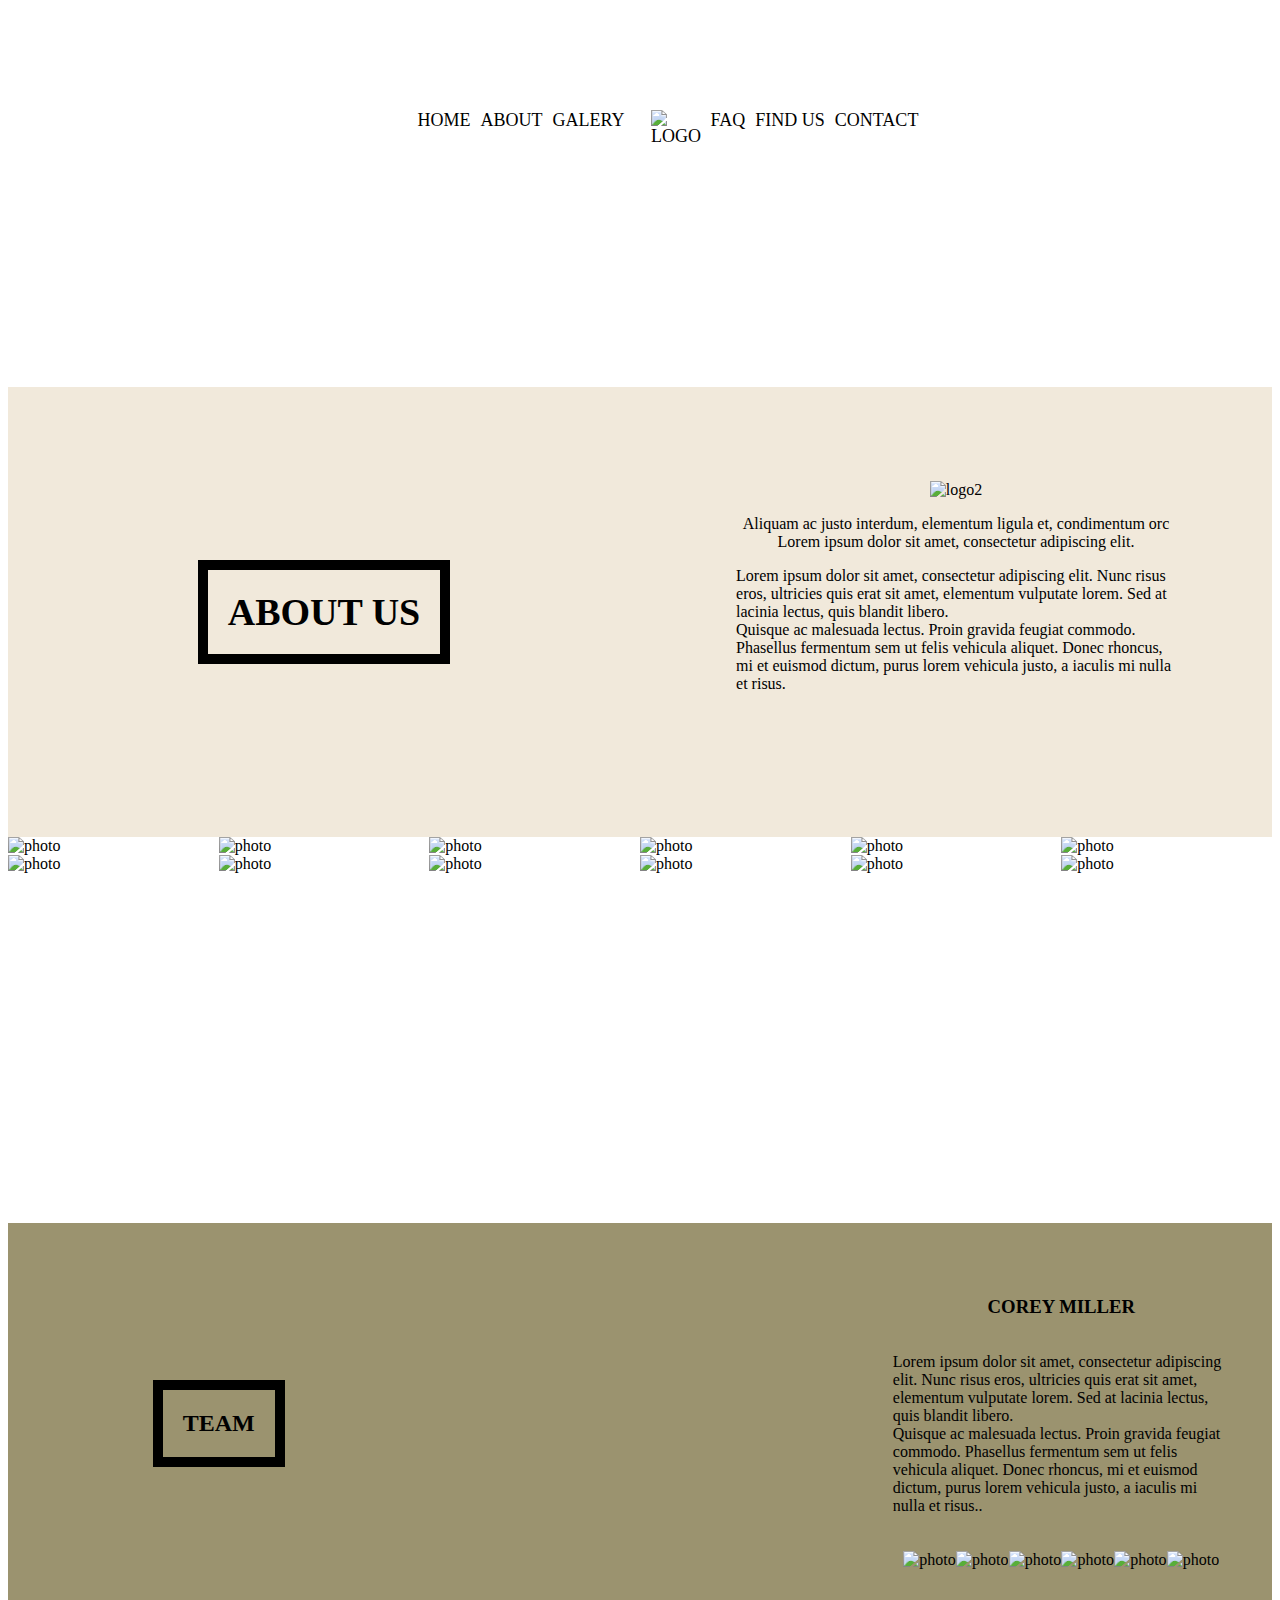
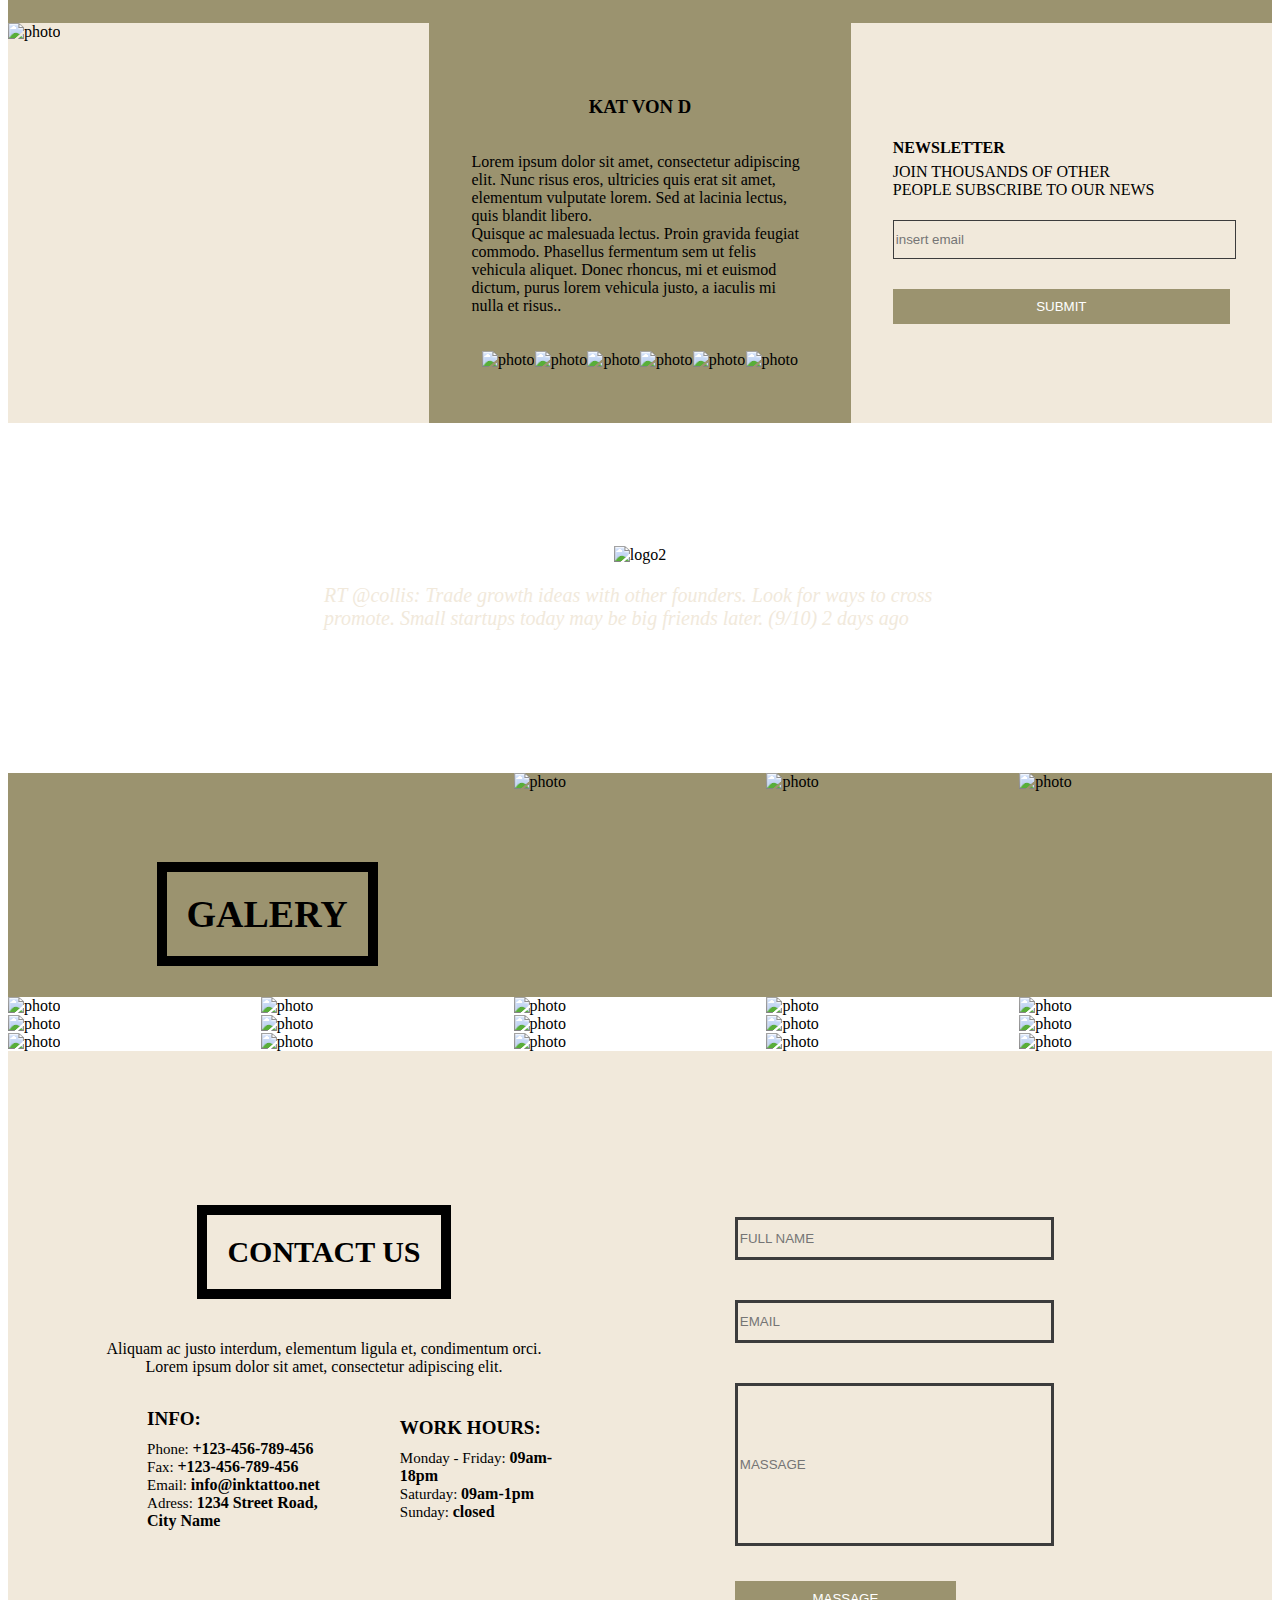
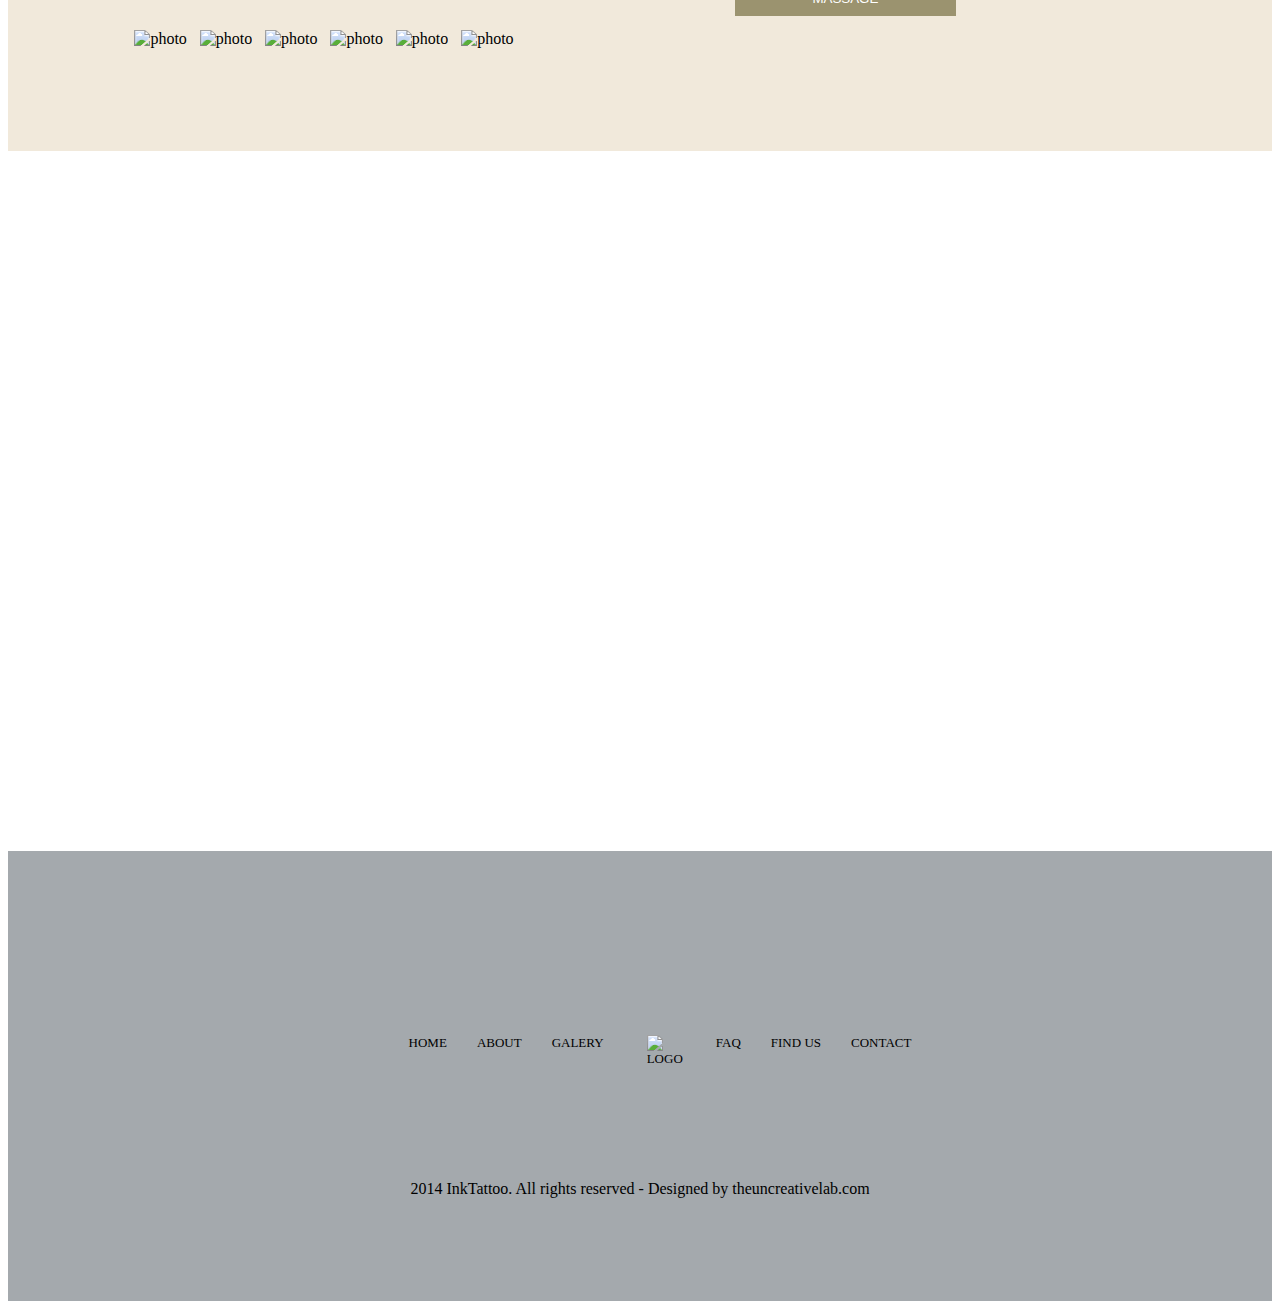
==== index.html @ 2bb41069 "Add files via upload" ====
<!DOCTYPE html >

<html lang="en">
    
  <head>
    <meta charset="utf-8">
    <title>Задание 4</title>
    <link rel="stylesheet" type="text/css" href="style.css" media="screen">   
	<link rel="stylesheet" type="text/css" href="smallStyle.css" media="screen and (max-width:950px)">   
  </head>
  
  <body>
    <header class="header">
      
      <nav>
        <ul>
          <li>Home</li>
          <li>About</li>
          <li>Galery</li>
		  <li>
            <img class="img-logo" src="./файлы/Ink_Tattoo_Logo.png" alt="logo">
          </li>
          <li>Faq</li>
          <li>Find us</li>
          <li>Contact</li>
         
        </ul>
      </nav>
    </header>
	
	<main class="content">

        <section class="oneblock">
		</section>
		
		<section class="about">
          <div class="about-container1">
		    <h2 class="title">ABOUT US</h2>
		  </div>
		  
		  <div class="about-container2">
		     <img class="logo2" src="./файлы/tattoo_design.png" alt="logo2">
		     <p class="description">Aliquam ac justo interdum, elementum ligula et, condimentum orc<br>
		                            Lorem ipsum dolor sit amet, consectetur adipiscing elit.</p>
		     <p class="description3">Lorem ipsum dolor sit amet, consectetur adipiscing elit. Nunc risus eros, ultricies quis erat sit amet, elementum vulputate lorem. Sed at lacinia lectus, quis blandit libero. </p>
			 <p class="description3">Quisque ac malesuada lectus. Proin gravida feugiat commodo. Phasellus fermentum sem ut felis vehicula aliquet. Donec rhoncus, mi et euismod dictum, purus lorem vehicula justo, a iaculis mi nulla et risus.</p>
		  </div>
		</section>
		
		<section class="galery">
		  <div class="block">
		     <img class="photo" src="./файлы/img-11.jpg" alt="photo">
		  </div>
		  <div class="block">
		     <img class="photo" src="./файлы/img-10.jpg" alt="photo">
		  </div>
		  <div class="block">
		     <img class="photo" src="./файлы/img-9.jpg" alt="photo">
		  </div>
		  <div class="block">
		     <img class="photo" src="./файлы/img-8.jpg" alt="photo">
		  </div>
		  <div class="block">
		     <img class="photo" src="./файлы/img-7.jpg" alt="photo">
		  </div>
		  <div class="block">
		     <img class="photo" src="./файлы/img-6.jpg" alt="photo">
		  </div>
		</section>
		
		<section class="galery">
		  <div class="block">
		     <img class="photo" src="./файлы/img-5.jpg" alt="photo">
		  </div>
		  <div class="block">
		     <img class="photo" src="./файлы/img-4.jpg" alt="photo">
		  </div>
		  <div class="block">
		     <img class="photo" src="./файлы/img-3.jpg" alt="photo">
		  </div>
		  <div class="block">
		     <img class="photo" src="./файлы/img-2.jpg" alt="photo">
		  </div>
		  <div class="block">
		     <img class="photo" src="./файлы/img-11.jpg" alt="photo">
		  </div>
		  <div class="block">
		     <img class="photo" src="./файлы/img.jpg" alt="photo">
		  </div>
		</section>
		
		<section class="quote">
		  <span class="mark">“</span>
		  <p class="description">Aliquam ac justo interdum, elementum ligula et, condimentum orci. Lorem ipsum dolor sit amet, consectetur adipiscing elit.</p>
		  <span class="mark2">“</span>
		</section>  
		
		<section class="team">
		  <div class="team-block1 block">
		     <h2 class="title">TEAM</h2>
		  </div>
		  <div class="team-block2 block" ></div>
		  <div class="team-block3 block">
		     <div class="team-preblock1">
		        <h3 class="title">Corey Miller</h3>
			    <p class="description">Lorem ipsum dolor sit amet, consectetur adipiscing elit. Nunc risus eros, ultricies quis erat sit amet, elementum vulputate lorem. Sed at lacinia lectus, quis blandit libero.<br>
                                    Quisque ac malesuada lectus. Proin gravida feugiat commodo. Phasellus fermentum sem ut felis vehicula aliquet. Donec rhoncus, mi et euismod dictum, purus lorem vehicula justo, a iaculis mi nulla et risus..</p>
		     </div>
		     <div class="team-preblock2">
		        <img class="photo" src="./файлы/01-.png" alt="photo">
			    <img class="photo" src="./файлы/02-.png" alt="photo">
			    <img class="photo" src="./файлы/03-.png" alt="photo">
			    <img class="photo" src="./файлы/04-.png" alt="photo">
			    <img class="photo" src="./файлы/05-.png" alt="photo">
			    <img class="photo" src="./файлы/06-.png" alt="photo">
		     </div>	
		  </div>
        </section> 	
        
		<section class="team2">
		  <div class="team2-block1 block">
			<img id="women" src="./файлы/img-12.jpg" alt="photo">
		  </div>
		  
		  <div class="team2-block2 block">
		     <div class="team-preblock1 ">
		        <h3 class="title">Kat Von D</h3>
			    <p class="description">Lorem ipsum dolor sit amet, consectetur adipiscing elit. Nunc risus eros, ultricies quis erat sit amet, elementum vulputate lorem. Sed at lacinia lectus, quis blandit libero.<br>
                                       Quisque ac malesuada lectus. Proin gravida feugiat commodo. Phasellus fermentum sem ut felis vehicula aliquet. Donec rhoncus, mi et euismod dictum, purus lorem vehicula justo, a iaculis mi nulla et risus..</p>
		     </div>
		     <div class="team-preblock2">
		        <img class="photo" src="./файлы/01-.png" alt="photo">
			    <img class="photo" src="./файлы/02-.png" alt="photo">
			    <img class="photo" src="./файлы/03-.png" alt="photo">
			    <img class="photo" src="./файлы/04-.png" alt="photo">
			    <img class="photo" src="./файлы/05-.png" alt="photo">
			    <img class="photo" src="./файлы/06-.png" alt="photo">
		     </div>	
		  </div>
		  <div class="team2-block3 block">
		     <p class="description">Newsletter</p>
			 <p class="description2">Join thousands of other<br>
			                        people subscribe to our news </p>
		     <form class="field-container">   
				<div class="field">
                  <input id="news-name" type="text" placeholder="insert email" required>
                </div>
				<input id="news-submit" type="submit" value="Submit">
			 </form>	
		  </div>
        </section> 
		
		<section class="quote2">
          <img class="logo2" src="./файлы/tg.png" alt="logo2">
		  <p class="description">RT @collis: Trade growth ideas with other founders. Look for ways to cross promote. Small startups today may be big friends later. (9/10)  2 days ago</p>
		</section>
		
		<section class="pre-galery">
          <div class="pre-galery-block">
		    <h2 class="title">GALERY</h2>
		  </div>
		  <div class="block">
		     <img class="photo" src="./файлы/img-30.jpg" alt="photo">
		  </div>
		  <div class="block">
		     <img class="photo" src="./файлы/img-29.jpg" alt="photo">
		  </div>
		  <div class="block">
		     <img class="photo" src="./файлы/img-28.jpg" alt="photo">
		  </div>
		</section>  
		
		<section class="galery2">
		  <div class="block">
		     <img class="photo" src="./файлы/img-27.jpg" alt="photo">
		  </div>
		  <div class="block">
		     <img class="photo" src="./файлы/img-26.jpg" alt="photo">
		  </div>
		  <div class="block">
		     <img class="photo" src="./файлы/img-25.jpg" alt="photo">
		  </div>
		  <div class="block">
		     <img class="photo" src="./файлы/img-24.jpg" alt="photo">
		  </div>
		  <div class="block">
		     <img class="photo" src="./файлы/img-23.jpg" alt="photo">
		  </div>
		</section>
		<section class="galery2">
		  <div class="block">
		     <img class="photo" src="./файлы/img-22.jpg" alt="photo">
		  </div>
		  <div class="block">
		     <img class="photo" src="./файлы/img-20.jpg" alt="photo">
		  </div>
		  <div class="block">
		     <img class="photo" src="./файлы/img-21.jpg" alt="photo">
		  </div>
		  <div class="block">
		     <img class="photo" src="./файлы/img-20.jpg" alt="photo">
		  </div>
		  <div class="block">
		     <img class="photo" src="./файлы/img-19.jpg" alt="photo">
		  </div>
		</section>
		<section class="galery2">
		  <div class="block">
		     <img class="photo" src="./файлы/img-18.jpg" alt="photo">
		  </div>
		  <div class="block">
		     <img class="photo" src="./файлы/img-17.jpg" alt="photo">
		  </div>
		  <div class="block">
		     <img class="photo" src="./файлы/img-16.jpg" alt="photo">
		  </div>
		  <div class="block">
		     <img class="photo" src="./файлы/img-15.jpg" alt="photo">
		  </div>
		  <div class="block">
		     <img class="photo" src="./файлы/img-14.jpg" alt="photo">
		  </div>
		</section>
		
		<section class="contactus">
          <div class="contactus-block">
		    <h2 class="title">CONTACT US</h2>
			<p class="description">Aliquam ac justo interdum, elementum ligula et, condimentum orci.<br>
			                       Lorem ipsum dolor sit amet, consectetur adipiscing elit.</p>
			    <div class="info">	
				<div class="info1">		
                    <h2 class="title1">INFO:</h2>	
                    <p> Phone: <span class="special">+123-456-789-456</span> </p>
					<p> Fax: <span class="special">+123-456-789-456</span> </p>
					<p> Email: <span class="special">info@inktattoo.net</span> </p>
					<p> Adress: <span class="special">1234 Street Road, City Name</span> </p>
				</div>	
				<div class="info1">		
                    <h2 class="title1">WORK HOURS:</h2>	
                    <p> Monday - Friday:  <span class="special">09am-18pm</span> </p>
					<p> Saturday:  <span class="special">09am-1pm</span> </p>
					<p> Sunday: <span class="special">closed</span> </p>
				</div>	
				</div>	
				<div class="icons">
		        <img class="photo" src="./файлы/01-.png" alt="photo">
			    <img class="photo" src="./файлы/02-.png" alt="photo">
			    <img class="photo" src="./файлы/03-.png" alt="photo">
			    <img class="photo" src="./файлы/04-.png" alt="photo">
			    <img class="photo" src="./файлы/05-.png" alt="photo">
			    <img class="photo" src="./файлы/06-.png" alt="photo">
		        </div>	
			</div> 
			 <div class="contactus-block">
			 <form class="contact">   
				<div class="field">
                  <input id="name" type="text" placeholder="FULL NAME" required>
                </div>
				<div class="field">
                  <input id="mail" type="text" placeholder="EMAIL" required>
                </div>
				<div class="fieldbig">
                  <input id="MASSAGE" type="text" placeholder="MASSAGE" required>
                </div>
				<div class="button-container">
					<input id="submit" type="submit" value="MASSAGE">
				</div>
			 </form>
			</div>
		
		</section>
		
		<section class="map"></section>
		 
	</main>
	
	<footer class="footer">
      
      <nav>
        <ul>
          <li>Home</li>
          <li>About</li>
          <li>Galery</li>
		  <li>
            <img class="img-logo" src="./файлы/Ink_Tattoo_Logo.png" alt="logo">
          </li>
          <li>Faq</li>
          <li>Find us</li>
          <li>Contact</li>
         
        </ul>
      </nav>
	  <div class="footer-text">
	    <p class="description">2014  InkTattoo. All rights reserved - Designed by theuncreativelab.com </p>
	  </div>
    </footer>
	
  </body>
  
</html>
---- style.css ----
@font-face {
  font-family: "PlayfairDisplay";
  src: url(шрифты/PlayfairDisplay-VariableFont_wght.ttf);
}
.header {
  display: flex;
  flex-direction: row;
  width: 100%;
  height: 450px;
  position: absolute;
  margin-top: 8px;
}
.header .img-logo {
  padding-left: 25%;
  height: 50%;
}

.header nav {
  height: 50%;
  display: flex;
  flex-direction: row;
  justify-content: space-around;
  align-items: center;
  align-content: flex-end;
  width: 100%;
}
.header nav ul {
  display: flex;
}
.header nav ul li {
  font-family: "PlayfairDisplay";
  text-transform: uppercase;
  font-size: 18px;
  color: black;
  list-style-type: none;
  padding: 0 5px;
}
.oneblock {
  padding-top: 20%;
  padding-bottom: 10%;
  width: 100%;
  height: 100%;
  display: flex;
  background: url("файлы/1 блок.jpg");
  background-repeat: no-repeat;
  background-size: 100% 100%;
}

.about {
  width: 100%;
  height: 450px;
  background: #f1e9db;
  background-repeat: no-repeat;
  background-size: 100% 100%;
  display: flex;
  flex-direction: row;
  justify-content: space-around;
  align-items: center;
}

.about-container1 {
	width: 49%;
	height: 450px;
	background: url("файлы/img studio bg.jpg");
    background-repeat: no-repeat;
    background-size: 100% 100%;
	align-items: center;
}

.about-container2 {
    width: 49%;
    align-items: center;
}

.about .about-container1 {
  width: 50%;
  height: 100%;
  margin-right: 5%;
  display: flex;
  flex-direction: column;
  justify-content: center;
  align-items: center;
}

.about .about-container2 {
  width: 40%;
  height: 65%;
  padding-top: 30px;
  margin-right: 5%;
  display: flex;
  flex-direction: column;
  justify-content: normal;
  align-items: center;
}
.about .about-container2 .description{
  text-align: center;
}

.about .about-container2 .description3{
  width: 87%;
  margin:0px 0px;
}


.about .about-container1 .title {
  font-size: 38px;
  border: 10px solid;
  padding: 20px;
}

.galery {
  display: flex;
  flex-direction: row;
  justify-content: center;
  align-items: baseline;
  height: auto;
  
}

.galery .block {
  display: flex;
  flex-direction: column;
  justify-content: normal;
  align-items: center;
  width: calc(100% / 6);
}

.galery .block .photo {
  width: 100%;
  height: 100%;
}

.quote {
  width: 100%;
  height: 350px;
  display: flex;
  flex-direction: row;
  justify-content: space-around;
  align-items: center;
  background: url("файлы/livello 26.jpg");
  background-repeat: no-repeat;
  background-size: 100% 100%;
}
.quote .mark {
  font-size: 100px;
  color: white;
  margin-left: 15%;
}
.quote .mark2 {
  font-size: 100px;
  color: white;
  margin-right: 15%;
  transform: rotate(180deg);
}
.quote .description {
  font-size: 20px;
  color: white;
  width: 50%;
}

.team {
  width: 100%;
  height: 400px;
  background: #9b936f;
  background-repeat: no-repeat;
  background-size: 100% 100%;
  display: flex;
  flex-direction: row;
  align-items: center;
}

.team .block{
  width: calc(100% / 3);
  height: 100%;
}

.team-block1 {

	background: url("файлы/img bg.jpg");
    background-repeat: no-repeat;
    background-size: 100% 100%;
	align-items: center;	
}
.team .team-block1 {
  display: flex;
  flex-direction: column;
  justify-content: center;
  align-items: center;
}

.team .team-block1 .title {
  border: 10px solid;
  padding: 20px;
}

.team-block2 {
	width: 33%;
	height: 400px;
	background: url("файлы/img-13.jpg");
    background-repeat: no-repeat;
	justify-content: space-around;
    background-size: 100% 100%;
	align-items: center;
}

.team-block3 {
	width: 33%;
    align-items: center;

}
.team .team-block3 {
  display: flex;
  flex-direction: column;
  justify-content: center;
  align-items: center;
 
}
.team .team-block3 .team-preblock1 {
  display: flex;
  flex-direction: column;
  justify-content: normal;
  align-items: center;
}

.team .team-block3 .team-preblock1 .title{
  text-transform: uppercase;
}

.team .team-block3 .team-preblock1 {
  display: flex;
  flex-direction: column;
  justify-content: normal;
  align-items: center;
  width: 80%;
}

.team-preblock2 {
  display: flex;
  width: 100%;
  flex-direction: row;
  justify-content: space-between;
  align-items: baseline;
  height: auto;
}
.team .team-block3 .team-preblock2 {
  display: flex;
  flex-direction: row;
  width: 75%;
  align-items: center;
  margin-top:20px;
}


.team2 {
  width: 100%;
  height: 400px;
  background: #f1e9db;
  background-repeat: no-repeat;
  background-size: 100% 100%;
  display: flex;
  flex-direction: row;
  justify-content: space-around;
  align-items: center;
}

#women{
  width: 100%;
  height: 100%;
}

.team2 .block{
  width: calc(100% / 3);
  height: 100%;
}

.team2-block1 {

	background: url("файлы/img-12.jpg");
    background-repeat: no-repeat;
    background-size: 100% 100%;
	align-items: center;
}
.team2-block2 {

    align-items: center;
	background: #9b936f;
	 align-items: center;
	 justify-content: center;
}
.team2 .team2-block2 {
  display: flex;
  flex-direction: column;
  justify-content: center;
  align-items: center;
}
.team2 .team2-block2 .team-preblock1 {
  display: flex;
  width: 80%;
  flex-direction: column;
  justify-content: normal;
  align-items: center;
}
.team2 .team2-block2 .team-preblock2 {
  margin-top:20px;
  display: flex;
  flex-direction: row;
  width: 75%;
  align-items: center;
}

.team2 .team2-block2 .team-preblock1 .title{
  text-transform: uppercase;
}
.team2-block3 {
	width: 33%;
}

.team2 .team2-block3 {
  display: flex;
  flex-direction: column;
  justify-content: center;
  align-items: center;
}

.team2 .team2-block3 .description{
  width: 80%;
  text-transform: uppercase;
  font-weight: bold;
}
.team2 .team2-block3 .description2{
  width: 80%;
  text-transform: uppercase;
  margin-top: -10px;
}
.team2 .team2-block3 .field-container {
  display: flex;
  flex-direction: column;
  justify-content: space-around;
  align-items: center;
  width: 80%;
}
.team2 .team2-block3 .field-container .field {
  position: relative;
  width: 100%;
  padding: 5px;
}
.team2 .team2-block3 .field-container .field label {
  font-size: 18px;
  color: #f1e9db;
  position: absolute;
  left: 0%;
  top: 0%;
}
.team2 .team2-block3 .field-container .field input {
  display: inline-block;
  width: 100%;
  height: 35px;
  background: #f1e9db;
  border: 1px solid #3c3c3c;
}
.team2 .team2-block3 .field-container #news-submit {
  display: inline-block;
  width: 100%;
  height: 35px;
  margin-top: 25px;
  color: white;
  background: #9b936f;
  border: none;
  text-transform: uppercase;
}
.quote2 {
  width: 100%;
  height: 350px;
  display: flex;
  flex-direction: column;
  align-items: center;
  background: url("файлы/img bg22.jpg");
  background-repeat: no-repeat;
  background-size: 100% 100%;
  justify-content: center;
}
.quote2 .description {
  font-size: 20px;
  color: #f1e9db;
  width: 50%;
  font-style: italic;
}

.pre-galery {
  display: flex;
  flex-direction: row;
  justify-content: flex-end;
  background: #9b936f;
  height: auto;
}
.pre-galery-block {
	width: 39%;
	align-items: center;	
}
.pre-galery .pre-galery-block .title {
  font-size: 38px;
  margin-top: 18%;
  border: 10px solid;
  padding: 20px;
}
.pre-galery .pre-galery-block {

  display: flex;
  flex-direction: column;
  justify-content: normal;
  align-items: center;
}
.pre-galery .block {
  display: flex;
  flex-direction: column;
  justify-content: normal;
  align-items: center;
  width: 20%;
}

.pre-galery .block .photo{
  width: 100%;
  height: 100%;
}

.galery2 {
  display: flex;
  flex-direction: row;
  justify-content: center;
  height: auto;
  box-sizing: border-box;
}

.galery2 .block {
  width: 20%;
}

.galery2 .block .photo{
  width: 100%;
  height: 100%;
}

.contactus {
  width: 100%;
  height: 700px;
  background: #f1e9db;
  display: flex;
  flex-direction: row;
  justify-content: space-around;
  align-items: center;
}
.contactus-block {
  width: 49%;
  align-items: center;
}

  .contactus .contactus-block {
  width: 50%;
  height: 100%;

  display: flex;
  flex-direction: column;
  justify-content: center;
  align-items: center;
}
.contactus .contactus-block .title{
  font-size: 30px;
  margin-top: 8%;
  border: 10px solid;
  padding: 20px;
}
.contactus .contactus-block .description{
  text-align: center;
}
.icons {
  display: flex;
  width: 60%;
  flex-direction: row;
  justify-content: space-between;
  align-items: baseline;
  height: auto;
}
.contactus .contactus-block .icons{
  margin-top:100px;
}
.info {
    width: 80%;
    align-items: center;
	display: flex;
    flex-direction: row;
}
.info1 {
    width: 90%;
    text-align: left;

	  display: flex;
    align-items: flex-end;
    flex-direction: column;
}
.contactus .contactus-block .info .info1 .title1 {
  font-size: 19px;
  text-align: left;
  width: 70%;
  margin-bottom: 10px;
}
.contactus .contactus-block .info .info1 p {
  font-size: 15px;
  text-align: left;
  width: 70%;
  margin: 0px;
}
.contactus .contactus-block .info .info1 .special {
  font-size: 16px;
  font-weight: bold;
}
.contactus .contactus-block .contact {
  display: flex;
  flex-direction: column;
  justify-content: space-around;
  align-items: center;
  width: 100%;
}
.contact {
  align-items: center;
}
.contactus .contactus-block .contact .field {
  position: relative;
  align-items: center;
  width: 70%;
  padding: 5px;
}
.contactus .contactus-block .contact .fieldbig {
  position: relative;
  align-items: center;
  width: 70%;
  padding: 5px;
}


.contactus .contactus-block .contact .button-container {
  position: relative;
  align-items: center;
  width: 70%;
  padding: 5px;
}

.contactus .contactus-block .contact .field label {
  font-size: 18px;
  color: #f1e9db;
  position: absolute;
  left: 0%;
  top: 0%;
}
.contactus .contactus-block .contact .field input {
  display: inline-block;
  width: 70%;
  height: 35px;
  background: #f1e9db;
  border: 3px solid #3c3c3c;
  margin-top: 30px;
}
.contactus .contactus-block .contact .fieldbig input {
  display: inline-block;
  width: 70%;
  height: 155px;
  background: #f1e9db;
  border: 3px solid #3c3c3c;
  margin-top: 30px;
}
.contactus .contactus-block .contact #submit {
  display: inline-block;
  width: 50%;
  height: 35px;
  margin-top: 25px;
  color: white;
  background: #9b936f;
  border: none;
  text-transform: uppercase;
 
}
.map {
  width: 100%;
  height: 700px;
  display: flex;
  background: url("файлы/maps.jpg");
  background-repeat: no-repeat;
  background-size: 100% 100%;
}
.footer {
  display: flex;
  flex-direction: column;
  width: 100%;
  height: 450px;
  justify-content: center;
  background: #a4a9ad;
}
.footer .img-logo {
  padding-left: 25%;
  height: 50%;
}

.footer nav {
  height: 50%;
  display: flex;
  flex-direction: row;
  justify-content: space-around;
  align-items: center;
  align-content: flex-end;
  width: 100%;
}
.footer nav ul {
  display: flex;
}
.footer nav ul li {
  font-family: "PlayfairDisplay";
  text-transform: uppercase;
  font-size: 13px;
  color: black;
  list-style-type: none;
  padding: 0 15px;
}
.footer .footer-text {
  flex-direction: column;
  justify-content: normal;
  align-items: center;
  display: flex;
}
.footer-text {
	justify-content: center;
	display: flex;
}
---- smallStyle.css ----
@font-face {
    font-family: "PlayfairDisplay";
    src: url(шрифты/PlayfairDisplay-VariableFont_wght.ttf);
  }
  .header {
    display: flex;
    flex-direction: row;
    width: 100%;
    height: 450px;
    position: absolute;
    margin-top: 8px;
  }
  .header .img-logo {
    padding-left: 25%;
    height: 50%;
  }
  
  .header nav {
    height: 50%;
    display: flex;
    flex-direction: row;
    justify-content: space-around;
    align-items: center;
    align-content: flex-end;
    width: 100%;
  }
  .header nav ul {
    display: flex;
  }
  .header nav ul li {
    font-family: "PlayfairDisplay";
    text-transform: uppercase;
    font-size: 18px;
    color: black;
    list-style-type: none;
    padding: 0 5px;
  }
  .oneblock {
    padding-top: 20%;
    padding-bottom: 10%;
    width: 100%;
    height: 100%;
    display: flex;
    background: url("файлы/1 блок.jpg");
    background-repeat: no-repeat;
    background-size: 100% 100%;
  }
  
  .about {
    width: 100%;
    height: 450px;
    background: #f1e9db;
    background-repeat: no-repeat;
    background-size: 100% 100%;
    display: flex;
    flex-direction: column;
    justify-content: space-around;
    align-items: center;
  }
  
  .about-container1 {
      width: 100%;
      height: 100%;
      height: 450px;
      background: url("файлы/img studio bg.jpg");
      background-repeat: no-repeat;
      background-size: 100% 100%;
      align-items: center;
  }
  
  .about-container2 {
      width: 100%;
      align-items: center;
  }
  
  .about .about-container1 {
    width: 100%;
    height: 100%;
    display: flex;
    flex-direction: column;
    justify-content: center;
    align-items: center;
  }
  
  .about .about-container2 {
    width: 100%;
    height: 100%;
    padding-top: 30px;
    display: flex;
    flex-direction: column;
    justify-content: normal;
    align-items: center;
  }
  .about .about-container2 .description{
    text-align: center;
  }
  
  .about .about-container2 .description3{
    width: 87%;
    margin:0px 0px;
  }
  
  
  .about .about-container1 .title {
    font-size: 38px;
    border: 10px solid;
    padding: 20px;
  }
  
  .galery {
    display: flex;
    flex-direction: row;
    justify-content: center;
    align-items: baseline;
    height: auto;
    
  }
  
  .galery .block {
    display: flex;
    flex-direction: column;
    justify-content: normal;
    align-items: center;
    width: calc(100% / 6);
  }
  
  .galery .block .photo {
    width: 100%;
    height: 100%;
  }
  
  .quote {
    width: 100%;
    height: 350px;
    display: flex;
    flex-direction: row;
    justify-content: space-around;
    align-items: center;
    background: url("файлы/livello 26.jpg");
    background-repeat: no-repeat;
    background-size: 100% 100%;
  }
  .quote .mark {
    font-size: 100px;
    color: white;
    margin-left: 15%;
  }
  .quote .mark2 {
    font-size: 100px;
    color: white;
    margin-right: 15%;
    transform: rotate(180deg);
  }
  .quote .description {
    font-size: 20px;
    color: white;
    width: 50%;
  }
  
  .team {
    width: 100%;
    height: 400px;
    background: #9b936f;
    background-repeat: no-repeat;
    background-size: 100% 100%;
    display: flex;
    flex-direction: row;
    align-items: center;
  }
  
  .team .block{
    width: calc(100% / 3);
    height: 100%;
  }
  
  .team-block1 {
  
      background: url("файлы/img bg.jpg");
      background-repeat: no-repeat;
      background-size: 100% 100%;
      align-items: center;	
  }
  .team .team-block1 {
    display: flex;
    flex-direction: column;
    justify-content: center;
    align-items: center;
  }
  
  .team .team-block1 .title {
    border: 10px solid;
    padding: 20px;
  }
  
  .team-block2 {
      width: 33%;
      height: 400px;
      background: url("файлы/img-13.jpg");
      background-repeat: no-repeat;
      justify-content: space-around;
      background-size: 100% 100%;
      align-items: center;
  }
  
  .team-block3 {
      width: 33%;
      align-items: center;
  
  }
  .team .team-block3 {
    display: flex;
    flex-direction: column;
    justify-content: center;
    align-items: center;
   
  }
  .team .team-block3 .team-preblock1 {
    display: flex;
    flex-direction: column;
    justify-content: normal;
    align-items: center;
  }
  
  .team .team-block3 .team-preblock1 .title{
    text-transform: uppercase;
  }
  
  .team .team-block3 .team-preblock1 {
    display: flex;
    flex-direction: column;
    justify-content: normal;
    align-items: center;
    width: 80%;
  }
  
  .team-preblock2 {
    display: flex;
    width: 100%;
    flex-direction: row;
    justify-content: space-between;
    align-items: baseline;
    height: auto;
  }
  .team .team-block3 .team-preblock2 {
    display: flex;
    flex-direction: row;
    width: 75%;
    align-items: center;
    margin-top:20px;
  }
  
  
  .team2 {
    width: 100%;
    height: 400px;
    background: #f1e9db;
    background-repeat: no-repeat;
    background-size: 100% 100%;
    display: flex;
    flex-direction: row;
    justify-content: space-around;
    align-items: center;
  }
  
  #women{
    width: 100%;
    height: 100%;
  }
  
  .team2 .block{
    width: calc(100% / 3);
    height: 100%;
  }
  
  .team2-block1 {
  
      background: url("файлы/img-12.jpg");
      background-repeat: no-repeat;
      background-size: 100% 100%;
      align-items: center;
  }
  .team2-block2 {
  
      align-items: center;
      background: #9b936f;
       align-items: center;
       justify-content: center;
  }
  .team2 .team2-block2 {
    display: flex;
    flex-direction: column;
    justify-content: center;
    align-items: center;
  }
  .team2 .team2-block2 .team-preblock1 {
    display: flex;
    width: 80%;
    flex-direction: column;
    justify-content: normal;
    align-items: center;
  }
  .team2 .team2-block2 .team-preblock2 {
    margin-top:20px;
    display: flex;
    flex-direction: row;
    width: 75%;
    align-items: center;
  }
  
  .team2 .team2-block2 .team-preblock1 .title{
    text-transform: uppercase;
  }
  .team2-block3 {
      width: 33%;
  }
  
  .team2 .team2-block3 {
    display: flex;
    flex-direction: column;
    justify-content: center;
    align-items: center;
  }
  
  .team2 .team2-block3 .description{
    width: 80%;
    text-transform: uppercase;
    font-weight: bold;
  }
  .team2 .team2-block3 .description2{
    width: 80%;
    text-transform: uppercase;
    margin-top: -10px;
  }
  .team2 .team2-block3 .field-container {
    display: flex;
    flex-direction: column;
    justify-content: space-around;
    align-items: center;
    width: 80%;
  }
  .team2 .team2-block3 .field-container .field {
    position: relative;
    width: 100%;
    padding: 5px;
  }
  .team2 .team2-block3 .field-container .field label {
    font-size: 18px;
    color: #f1e9db;
    position: absolute;
    left: 0%;
    top: 0%;
  }
  .team2 .team2-block3 .field-container .field input {
    display: inline-block;
    width: 100%;
    height: 35px;
    background: #f1e9db;
    border: 1px solid #3c3c3c;
  }
  .team2 .team2-block3 .field-container #news-submit {
    display: inline-block;
    width: 100%;
    height: 35px;
    margin-top: 25px;
    color: white;
    background: #9b936f;
    border: none;
    text-transform: uppercase;
  }
  .quote2 {
    width: 100%;
    height: 350px;
    display: flex;
    flex-direction: column;
    align-items: center;
    background: url("файлы/img bg22.jpg");
    background-repeat: no-repeat;
    background-size: 100% 100%;
    justify-content: center;
  }
  .quote2 .description {
    font-size: 20px;
    color: #f1e9db;
    width: 50%;
    font-style: italic;
  }
  
  .pre-galery {
    display: flex;
    flex-direction: row;
    justify-content: flex-end;
    background: #9b936f;
    height: auto;
  }
  .pre-galery-block {
      width: 39%;
      align-items: center;	
  }
  .pre-galery .pre-galery-block .title {
    font-size: 38px;
    margin-top: 18%;
    border: 10px solid;
    padding: 20px;
  }
  .pre-galery .pre-galery-block {
  
    display: flex;
    flex-direction: column;
    justify-content: normal;
    align-items: center;
  }
  .pre-galery .block {
    display: flex;
    flex-direction: column;
    justify-content: normal;
    align-items: center;
    width: 20%;
  }
  
  .pre-galery .block .photo{
    width: 100%;
    height: 100%;
  }
  
  .galery2 {
    display: flex;
    flex-direction: row;
    justify-content: center;
    height: auto;
    box-sizing: border-box;
  }
  
  .galery2 .block {
    width: 20%;
  }
  
  .galery2 .block .photo{
    width: 100%;
    height: 100%;
  }
  
  .contactus {
    width: 100%;
    height: 500px;
    background: #f1e9db;
    display: flex;
    flex-direction: column;
    justify-content: center;
    align-items: center;
  }
  .contactus-block {
    width: 49%;
    align-items: center;
  }
  
    .contactus .contactus-block {
    width: 50%;
    height: 100%;
  
    display: flex;
    flex-direction: column;
    justify-content: center;
    align-items: center;
  }
  .contactus .contactus-block .title{
    font-size: 30px;
    margin-top: 8%;
    border: 10px solid;
    padding: 20px;
  }
  .contactus .contactus-block .description{
    text-align: center;
  }
  .icons {
    display: none;
    width: 60%;
    flex-direction: row;
    justify-content: space-between;
    align-items: baseline;
    height: auto;
  }
  .contactus .contactus-block .icons{
    margin-top:100px;
  }
  .info {
      width: 100%;
      align-items: center;
      display: flex;
      flex-direction: row;
  }
  .info1 {
    width: 90%;
    text-align: left;
  
    display: flex;
    align-items: center;
    flex-direction: column;
  }
  .contactus .contactus-block .info .info1 .title1 {
    font-size: 19px;
    text-align: left;
    width: 70%;
    margin-bottom: 10px;
  }
  .contactus .contactus-block .info .info1 p {
    font-size: 15px;
    text-align: left;
    width: 70%;
    margin: 0px;
  }
  .contactus .contactus-block .info .info1 .special {
    font-size: 16px;
    font-weight: bold;
  }
  .contactus .contactus-block .contact {
    display: none;
    flex-direction: column;
    justify-content: space-around;
    align-items: center;
    width: 100%;
  }
  .contact {
    align-items: center;
    display: none;
  }
  .contactus .contactus-block .contact .field {
    position: relative;
    align-items: center;
    width: 70%;
    padding: 5px;
  }
  .contactus .contactus-block .contact .fieldbig {
    position: relative;
    align-items: center;
    width: 70%;
    padding: 5px;
  }
  
  
  .contactus .contactus-block .contact .button-container {
    position: relative;
    align-items: center;
    width: 70%;
    padding: 5px;
  }
  
  .contactus .contactus-block .contact .field label {
    font-size: 18px;
    color: #f1e9db;
    position: absolute;
    left: 0%;
    top: 0%;
  }
  .contactus .contactus-block .contact .field input {
    display: inline-block;
    width: 70%;
    height: 35px;
    background: #f1e9db;
    border: 3px solid #3c3c3c;
    margin-top: 30px;
  }
  .contactus .contactus-block .contact .fieldbig input {
    display: inline-block;
    width: 70%;
    height: 155px;
    background: #f1e9db;
    border: 3px solid #3c3c3c;
    margin-top: 30px;
  }
  .contactus .contactus-block .contact #submit {
    display: inline-block;
    width: 50%;
    height: 35px;
    margin-top: 25px;
    color: white;
    background: #9b936f;
    border: none;
    text-transform: uppercase;
   
  }
  .map {
    width: 100%;
    height: 700px;
    display: flex;
    background: url("файлы/maps.jpg");
    background-repeat: no-repeat;
    background-size: 100% 100%;
  }
  .footer {
    display: flex;
    flex-direction: column;
    width: 100%;
    height: 450px;
    justify-content: center;
    background: #a4a9ad;
  }
  .footer .img-logo {
    padding-left: 25%;
    height: 50%;
  }
  
  .footer nav {
    height: 50%;
    display: flex;
    flex-direction: row;
    justify-content: space-around;
    align-items: center;
    align-content: flex-end;
    width: 100%;
  }
  .footer nav ul {
    display: flex;
  }
  .footer nav ul li {
    font-family: "PlayfairDisplay";
    text-transform: uppercase;
    font-size: 13px;
    color: black;
    list-style-type: none;
    padding: 0 15px;
  }
  .footer .footer-text {
    flex-direction: column;
    justify-content: normal;
    align-items: center;
    display: flex;
  }
  .footer-text {
      justify-content: center;
      display: flex;
  }
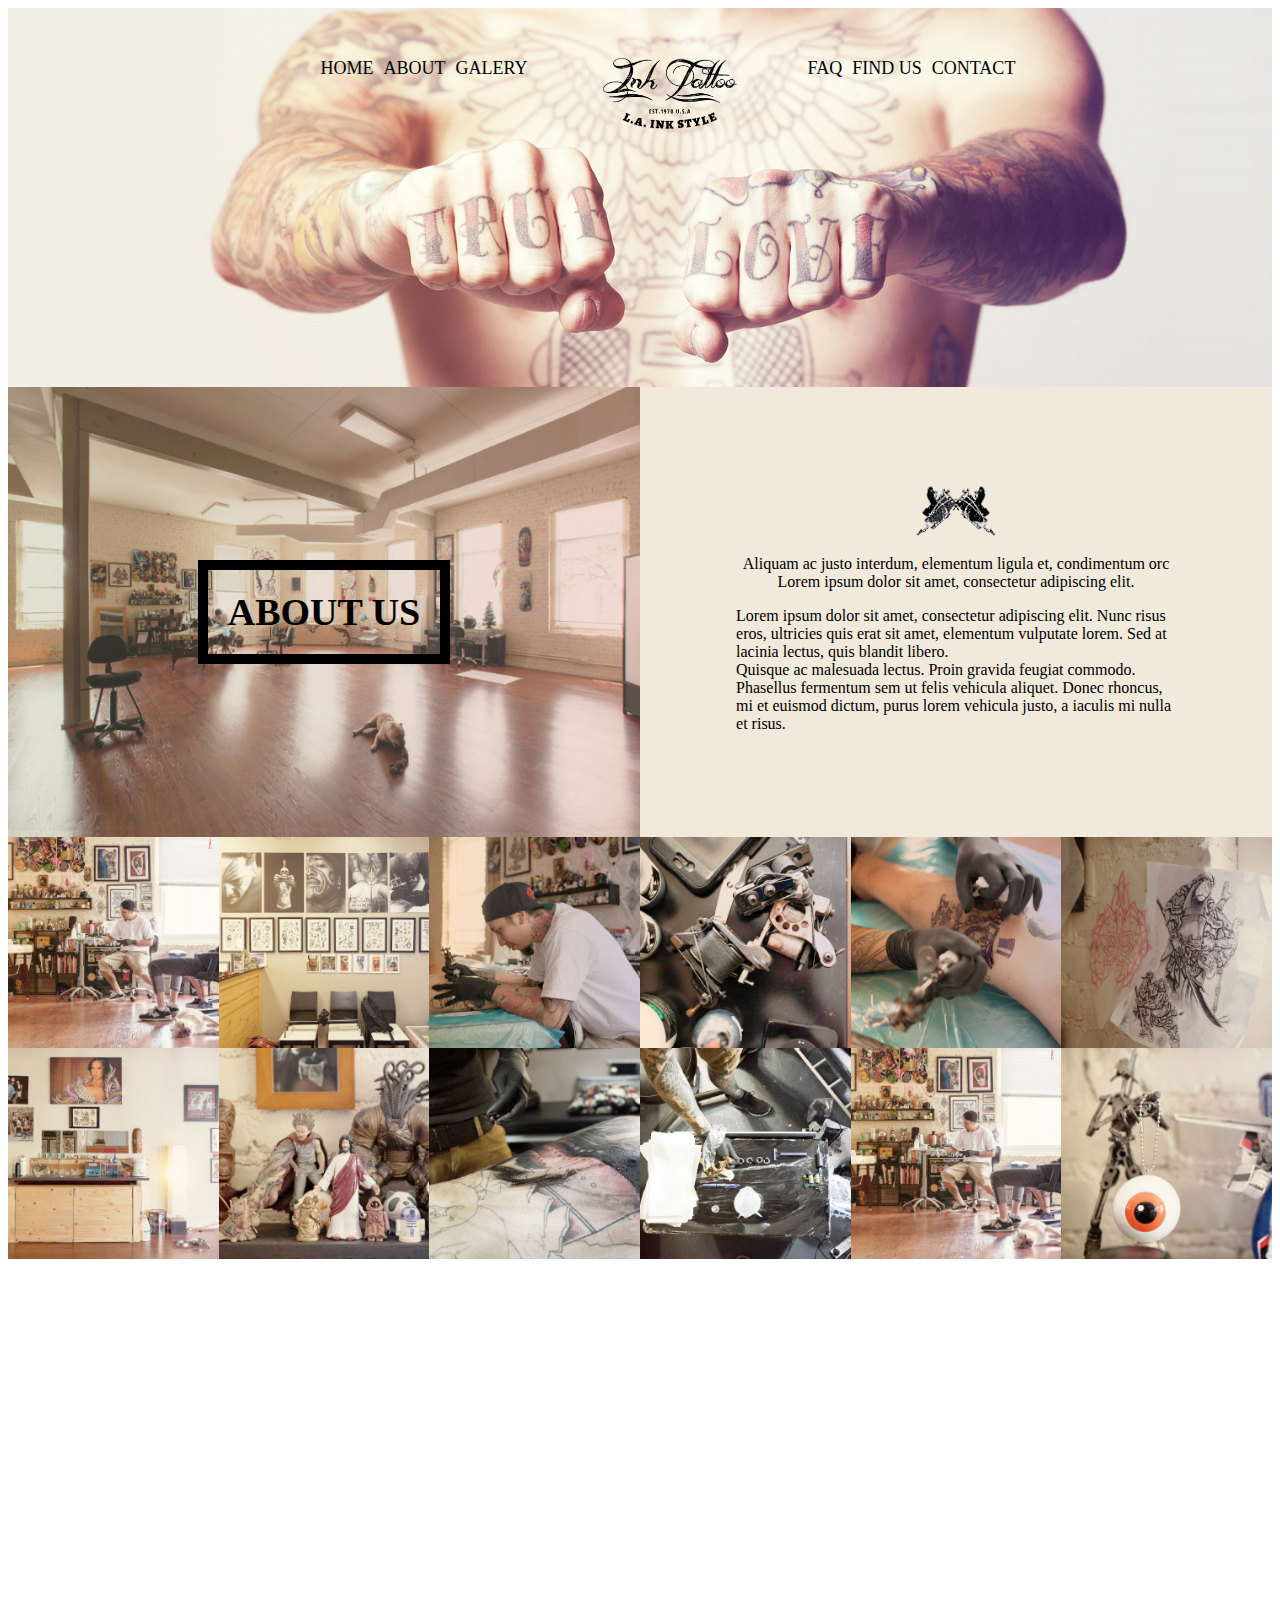
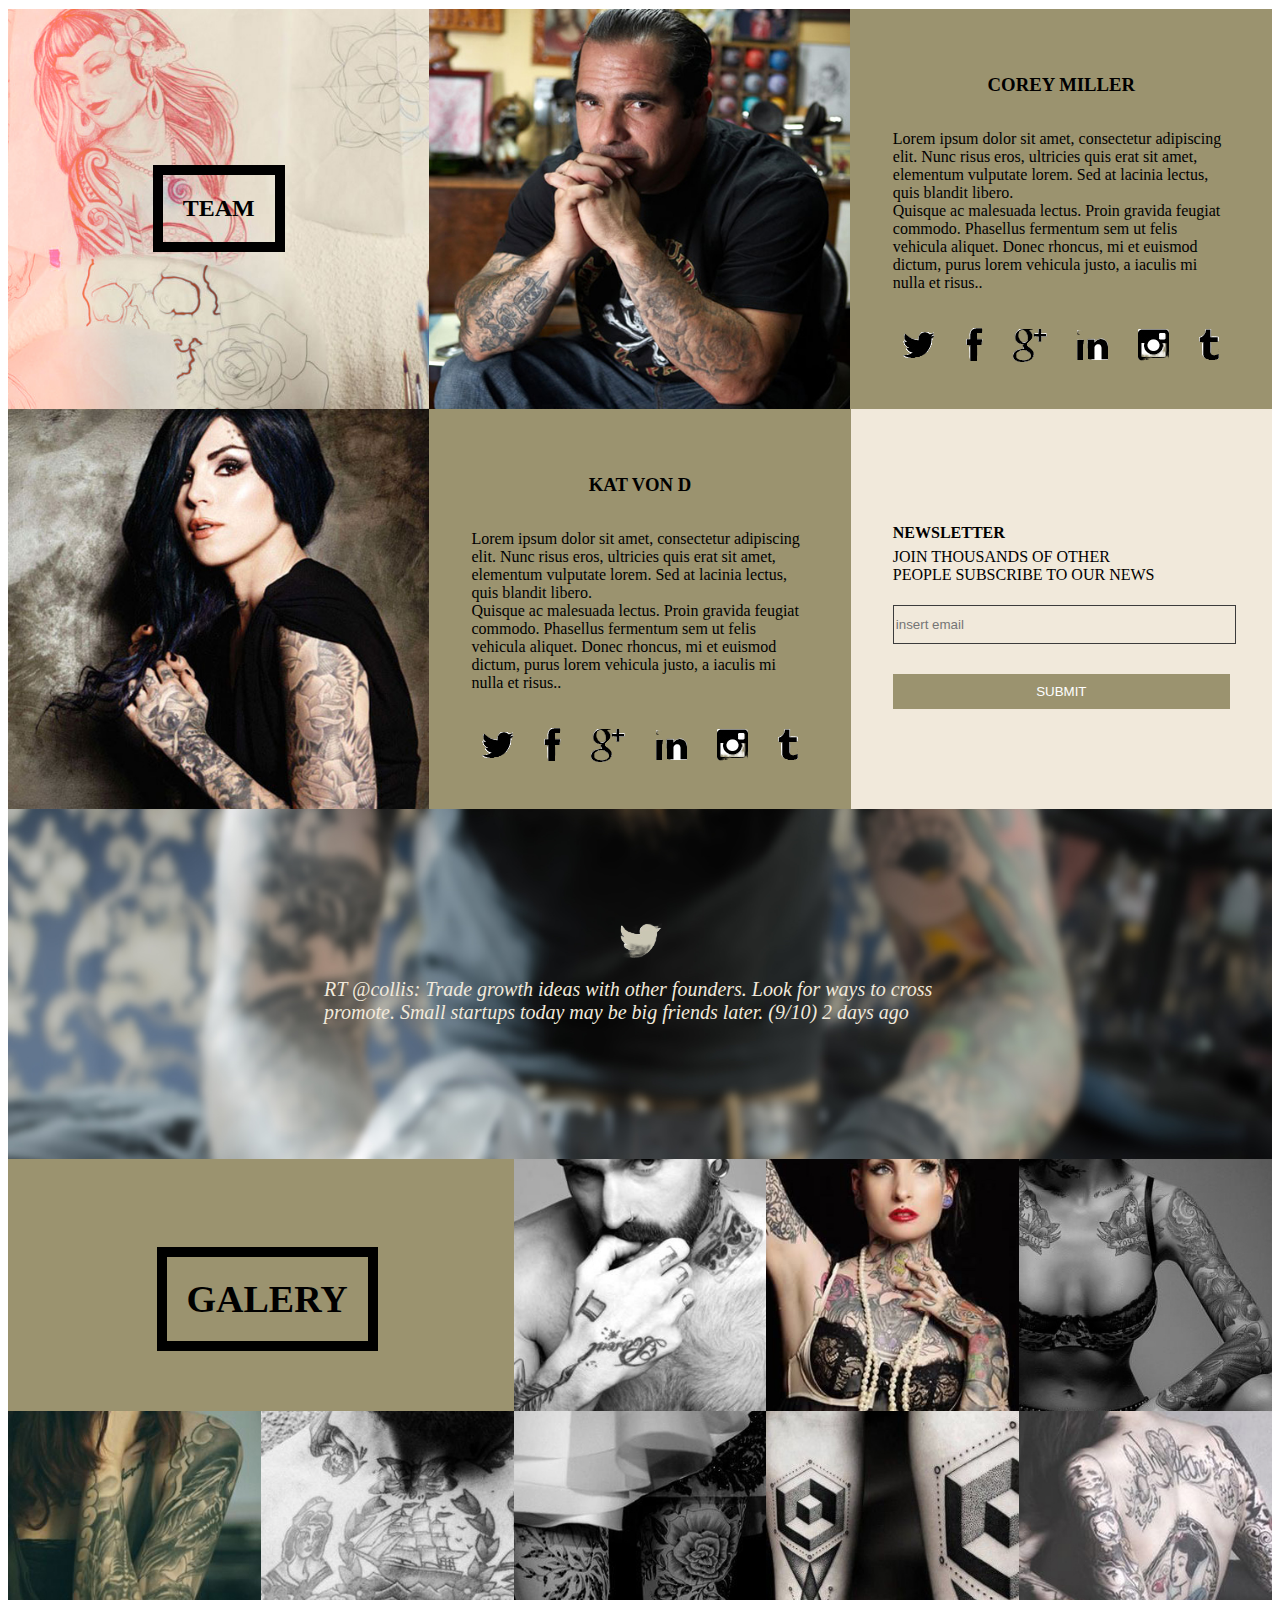
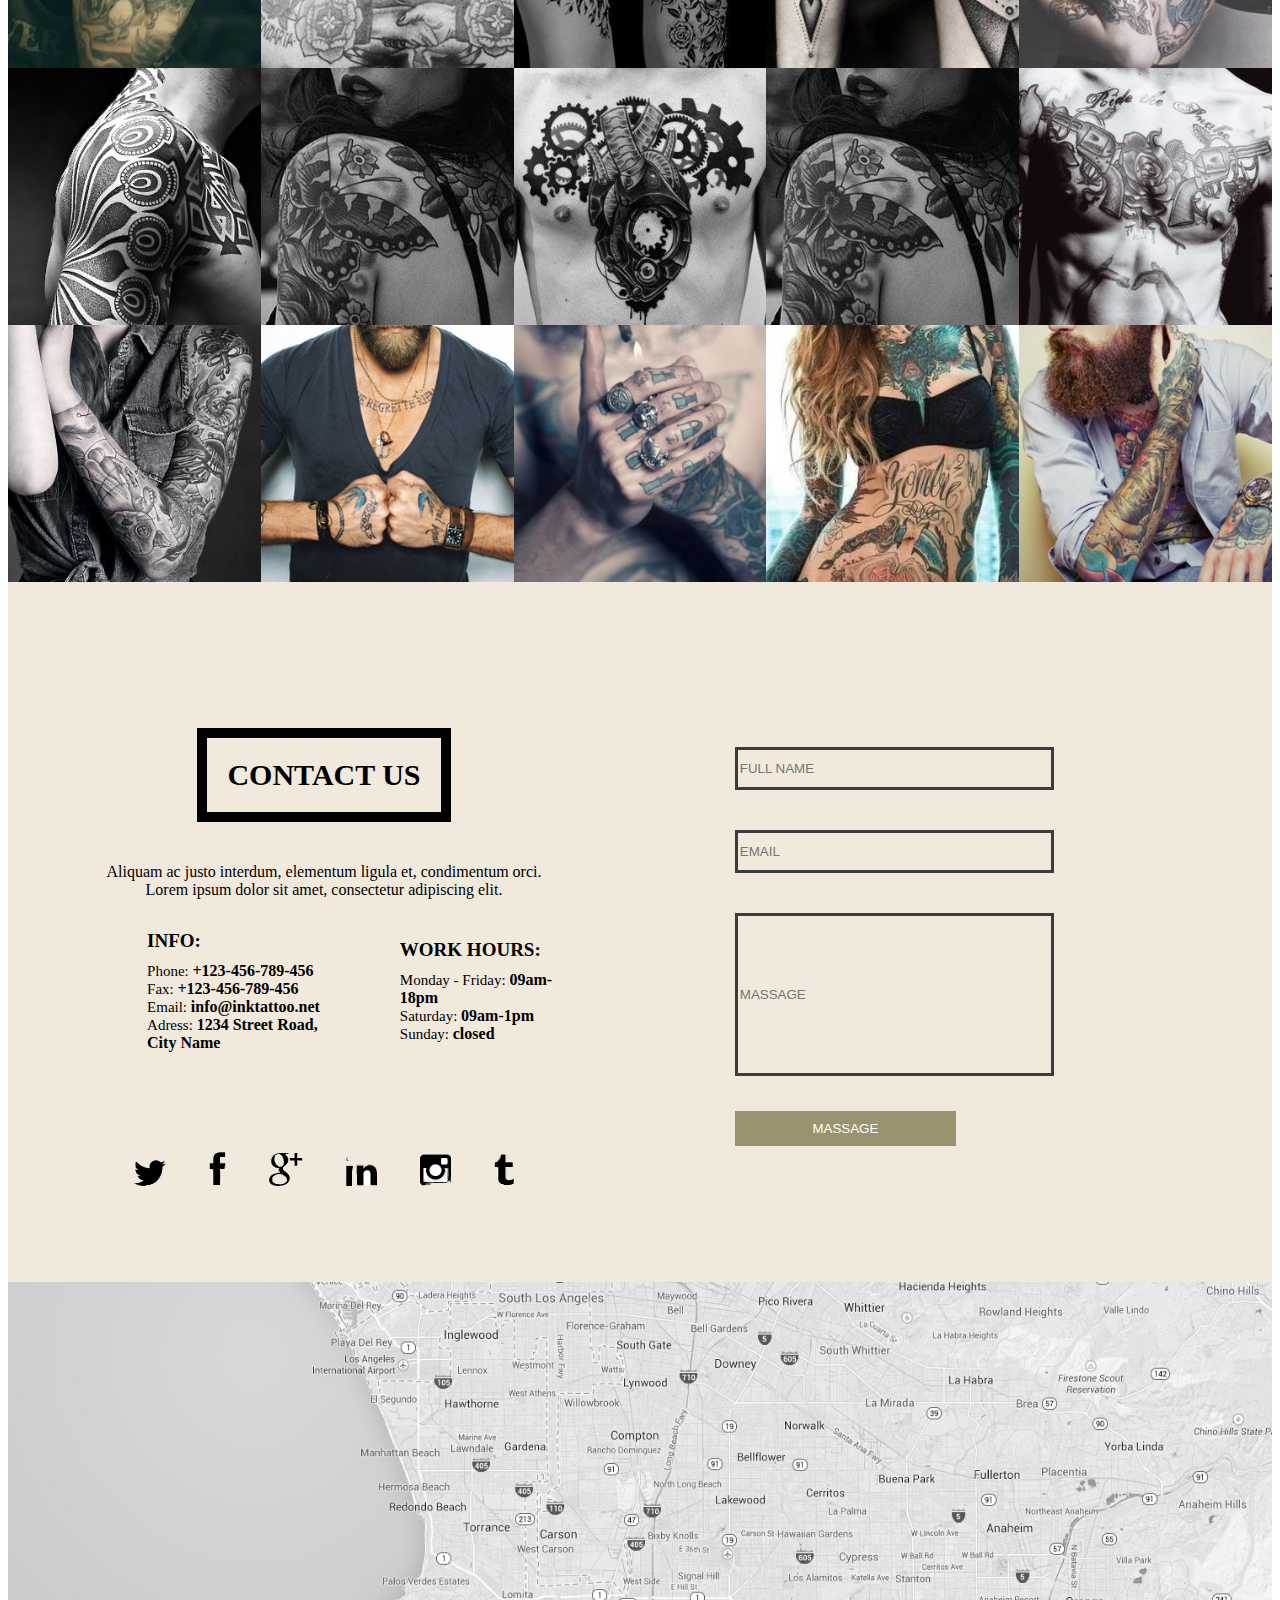
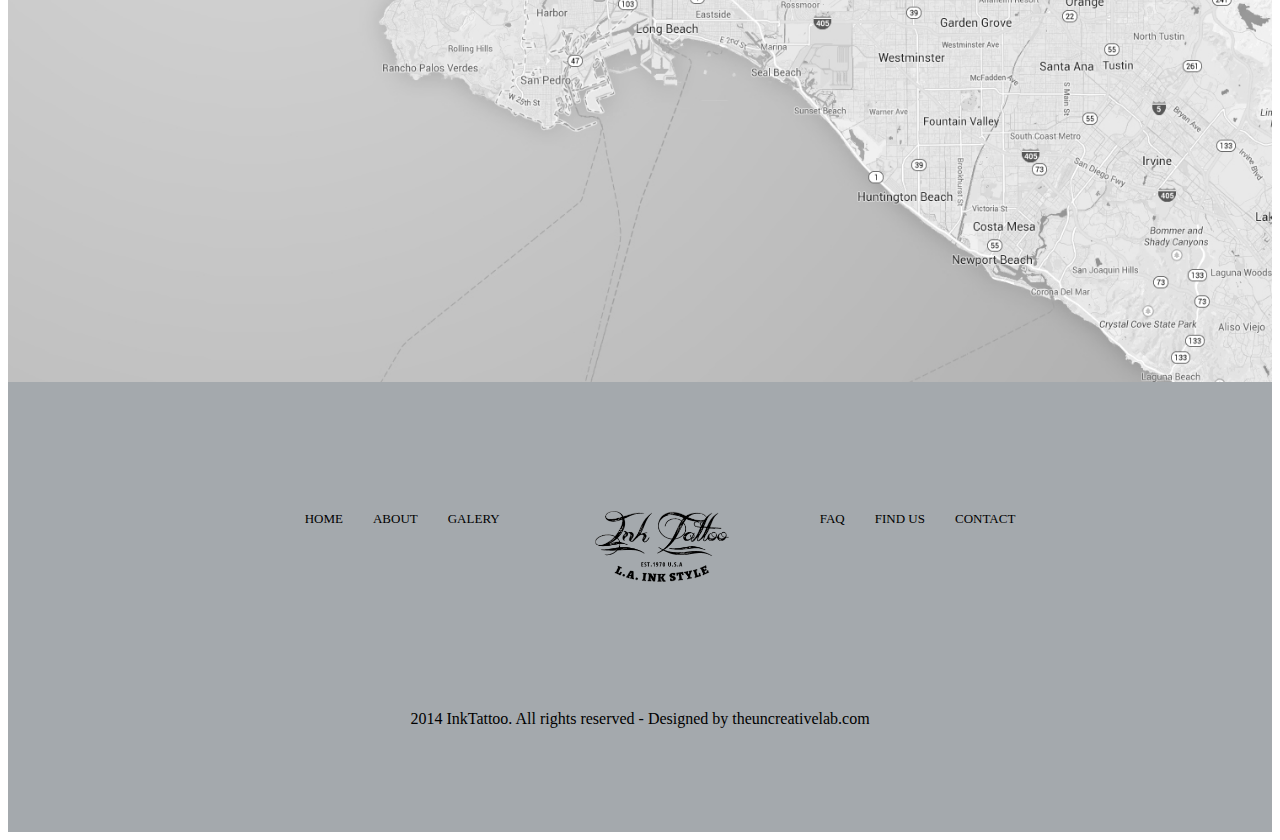
==== commit c3e60a1c: "Add files via upload" ====
--- a/index.html
+++ b/index.html
@@ -18,7 +18,7 @@
           <li>About</li>
           <li>Galery</li>
 		  <li>
-            <img class="img-logo" src="./файлы/Ink_Tattoo_Logo.png" alt="logo">
+            <img class="img-logo" src="./Images/Ink_Tattoo_Logo.png" alt="logo">
           </li>
           <li>Faq</li>
           <li>Find us</li>
@@ -39,7 +39,7 @@
 		  </div>
 		  
 		  <div class="about-container2">
-		     <img class="logo2" src="./файлы/tattoo_design.png" alt="logo2">
+		     <img class="logo2" src="./Images/tattoo_design.png" alt="logo2">
 		     <p class="description">Aliquam ac justo interdum, elementum ligula et, condimentum orc<br>
 		                            Lorem ipsum dolor sit amet, consectetur adipiscing elit.</p>
 		     <p class="description3">Lorem ipsum dolor sit amet, consectetur adipiscing elit. Nunc risus eros, ultricies quis erat sit amet, elementum vulputate lorem. Sed at lacinia lectus, quis blandit libero. </p>
@@ -49,43 +49,43 @@
 		
 		<section class="galery">
 		  <div class="block">
-		     <img class="photo" src="./файлы/img-11.jpg" alt="photo">
-		  </div>
-		  <div class="block">
-		     <img class="photo" src="./файлы/img-10.jpg" alt="photo">
-		  </div>
-		  <div class="block">
-		     <img class="photo" src="./файлы/img-9.jpg" alt="photo">
-		  </div>
-		  <div class="block">
-		     <img class="photo" src="./файлы/img-8.jpg" alt="photo">
-		  </div>
-		  <div class="block">
-		     <img class="photo" src="./файлы/img-7.jpg" alt="photo">
-		  </div>
-		  <div class="block">
-		     <img class="photo" src="./файлы/img-6.jpg" alt="photo">
+		     <img class="photo" src="./Images/img-11.jpg" alt="photo">
+		  </div>
+		  <div class="block">
+		     <img class="photo" src="./Images/img-10.jpg" alt="photo">
+		  </div>
+		  <div class="block">
+		     <img class="photo" src="./Images/img-9.jpg" alt="photo">
+		  </div>
+		  <div class="block">
+		     <img class="photo" src="./Images/img-8.jpg" alt="photo">
+		  </div>
+		  <div class="block">
+		     <img class="photo" src="./Images/img-7.jpg" alt="photo">
+		  </div>
+		  <div class="block">
+		     <img class="photo" src="./Images/img-6.jpg" alt="photo">
 		  </div>
 		</section>
 		
 		<section class="galery">
 		  <div class="block">
-		     <img class="photo" src="./файлы/img-5.jpg" alt="photo">
-		  </div>
-		  <div class="block">
-		     <img class="photo" src="./файлы/img-4.jpg" alt="photo">
-		  </div>
-		  <div class="block">
-		     <img class="photo" src="./файлы/img-3.jpg" alt="photo">
-		  </div>
-		  <div class="block">
-		     <img class="photo" src="./файлы/img-2.jpg" alt="photo">
-		  </div>
-		  <div class="block">
-		     <img class="photo" src="./файлы/img-11.jpg" alt="photo">
-		  </div>
-		  <div class="block">
-		     <img class="photo" src="./файлы/img.jpg" alt="photo">
+		     <img class="photo" src="./Images/img-5.jpg" alt="photo">
+		  </div>
+		  <div class="block">
+		     <img class="photo" src="./Images/img-4.jpg" alt="photo">
+		  </div>
+		  <div class="block">
+		     <img class="photo" src="./Images/img-3.jpg" alt="photo">
+		  </div>
+		  <div class="block">
+		     <img class="photo" src="./Images/img-2.jpg" alt="photo">
+		  </div>
+		  <div class="block">
+		     <img class="photo" src="./Images/img-11.jpg" alt="photo">
+		  </div>
+		  <div class="block">
+		     <img class="photo" src="./Images/img.jpg" alt="photo">
 		  </div>
 		</section>
 		
@@ -107,19 +107,19 @@
                                     Quisque ac malesuada lectus. Proin gravida feugiat commodo. Phasellus fermentum sem ut felis vehicula aliquet. Donec rhoncus, mi et euismod dictum, purus lorem vehicula justo, a iaculis mi nulla et risus..</p>
 		     </div>
 		     <div class="team-preblock2">
-		        <img class="photo" src="./файлы/01-.png" alt="photo">
-			    <img class="photo" src="./файлы/02-.png" alt="photo">
-			    <img class="photo" src="./файлы/03-.png" alt="photo">
-			    <img class="photo" src="./файлы/04-.png" alt="photo">
-			    <img class="photo" src="./файлы/05-.png" alt="photo">
-			    <img class="photo" src="./файлы/06-.png" alt="photo">
+		        <img class="photo" src="./Images/01-.png" alt="photo">
+			    <img class="photo" src="./Images/02-.png" alt="photo">
+			    <img class="photo" src="./Images/03-.png" alt="photo">
+			    <img class="photo" src="./Images/04-.png" alt="photo">
+			    <img class="photo" src="./Images/05-.png" alt="photo">
+			    <img class="photo" src="./Images/06-.png" alt="photo">
 		     </div>	
 		  </div>
         </section> 	
         
 		<section class="team2">
 		  <div class="team2-block1 block">
-			<img id="women" src="./файлы/img-12.jpg" alt="photo">
+			<img id="women" src="./Images/img-12.jpg" alt="photo">
 		  </div>
 		  
 		  <div class="team2-block2 block">
@@ -129,12 +129,12 @@
                                        Quisque ac malesuada lectus. Proin gravida feugiat commodo. Phasellus fermentum sem ut felis vehicula aliquet. Donec rhoncus, mi et euismod dictum, purus lorem vehicula justo, a iaculis mi nulla et risus..</p>
 		     </div>
 		     <div class="team-preblock2">
-		        <img class="photo" src="./файлы/01-.png" alt="photo">
-			    <img class="photo" src="./файлы/02-.png" alt="photo">
-			    <img class="photo" src="./файлы/03-.png" alt="photo">
-			    <img class="photo" src="./файлы/04-.png" alt="photo">
-			    <img class="photo" src="./файлы/05-.png" alt="photo">
-			    <img class="photo" src="./файлы/06-.png" alt="photo">
+		        <img class="photo" src="./Images/01-.png" alt="photo">
+			    <img class="photo" src="./Images/02-.png" alt="photo">
+			    <img class="photo" src="./Images/03-.png" alt="photo">
+			    <img class="photo" src="./Images/04-.png" alt="photo">
+			    <img class="photo" src="./Images/05-.png" alt="photo">
+			    <img class="photo" src="./Images/06-.png" alt="photo">
 		     </div>	
 		  </div>
 		  <div class="team2-block3 block">
@@ -151,7 +151,7 @@
         </section> 
 		
 		<section class="quote2">
-          <img class="logo2" src="./файлы/tg.png" alt="logo2">
+          <img class="logo2" src="./Images/tg.png" alt="logo2">
 		  <p class="description">RT @collis: Trade growth ideas with other founders. Look for ways to cross promote. Small startups today may be big friends later. (9/10)  2 days ago</p>
 		</section>
 		
@@ -160,65 +160,65 @@
 		    <h2 class="title">GALERY</h2>
 		  </div>
 		  <div class="block">
-		     <img class="photo" src="./файлы/img-30.jpg" alt="photo">
-		  </div>
-		  <div class="block">
-		     <img class="photo" src="./файлы/img-29.jpg" alt="photo">
-		  </div>
-		  <div class="block">
-		     <img class="photo" src="./файлы/img-28.jpg" alt="photo">
+		     <img class="photo" src="./Images/img-30.jpg" alt="photo">
+		  </div>
+		  <div class="block">
+		     <img class="photo" src="./Images/img-29.jpg" alt="photo">
+		  </div>
+		  <div class="block">
+		     <img class="photo" src="./Images/img-28.jpg" alt="photo">
 		  </div>
 		</section>  
 		
 		<section class="galery2">
 		  <div class="block">
-		     <img class="photo" src="./файлы/img-27.jpg" alt="photo">
-		  </div>
-		  <div class="block">
-		     <img class="photo" src="./файлы/img-26.jpg" alt="photo">
-		  </div>
-		  <div class="block">
-		     <img class="photo" src="./файлы/img-25.jpg" alt="photo">
-		  </div>
-		  <div class="block">
-		     <img class="photo" src="./файлы/img-24.jpg" alt="photo">
-		  </div>
-		  <div class="block">
-		     <img class="photo" src="./файлы/img-23.jpg" alt="photo">
+		     <img class="photo" src="./Images/img-27.jpg" alt="photo">
+		  </div>
+		  <div class="block">
+		     <img class="photo" src="./Images/img-26.jpg" alt="photo">
+		  </div>
+		  <div class="block">
+		     <img class="photo" src="./Images/img-25.jpg" alt="photo">
+		  </div>
+		  <div class="block">
+		     <img class="photo" src="./Images/img-24.jpg" alt="photo">
+		  </div>
+		  <div class="block">
+		     <img class="photo" src="./Images/img-23.jpg" alt="photo">
 		  </div>
 		</section>
 		<section class="galery2">
 		  <div class="block">
-		     <img class="photo" src="./файлы/img-22.jpg" alt="photo">
-		  </div>
-		  <div class="block">
-		     <img class="photo" src="./файлы/img-20.jpg" alt="photo">
-		  </div>
-		  <div class="block">
-		     <img class="photo" src="./файлы/img-21.jpg" alt="photo">
-		  </div>
-		  <div class="block">
-		     <img class="photo" src="./файлы/img-20.jpg" alt="photo">
-		  </div>
-		  <div class="block">
-		     <img class="photo" src="./файлы/img-19.jpg" alt="photo">
+		     <img class="photo" src="./Images/img-22.jpg" alt="photo">
+		  </div>
+		  <div class="block">
+		     <img class="photo" src="./Images/img-20.jpg" alt="photo">
+		  </div>
+		  <div class="block">
+		     <img class="photo" src="./Images/img-21.jpg" alt="photo">
+		  </div>
+		  <div class="block">
+		     <img class="photo" src="./Images/img-20.jpg" alt="photo">
+		  </div>
+		  <div class="block">
+		     <img class="photo" src="./Images/img-19.jpg" alt="photo">
 		  </div>
 		</section>
 		<section class="galery2">
 		  <div class="block">
-		     <img class="photo" src="./файлы/img-18.jpg" alt="photo">
-		  </div>
-		  <div class="block">
-		     <img class="photo" src="./файлы/img-17.jpg" alt="photo">
-		  </div>
-		  <div class="block">
-		     <img class="photo" src="./файлы/img-16.jpg" alt="photo">
-		  </div>
-		  <div class="block">
-		     <img class="photo" src="./файлы/img-15.jpg" alt="photo">
-		  </div>
-		  <div class="block">
-		     <img class="photo" src="./файлы/img-14.jpg" alt="photo">
+		     <img class="photo" src="./Images/img-18.jpg" alt="photo">
+		  </div>
+		  <div class="block">
+		     <img class="photo" src="./Images/img-17.jpg" alt="photo">
+		  </div>
+		  <div class="block">
+		     <img class="photo" src="./Images/img-16.jpg" alt="photo">
+		  </div>
+		  <div class="block">
+		     <img class="photo" src="./Images/img-15.jpg" alt="photo">
+		  </div>
+		  <div class="block">
+		     <img class="photo" src="./Images/img-14.jpg" alt="photo">
 		  </div>
 		</section>
 		
@@ -243,12 +243,12 @@
 				</div>	
 				</div>	
 				<div class="icons">
-		        <img class="photo" src="./файлы/01-.png" alt="photo">
-			    <img class="photo" src="./файлы/02-.png" alt="photo">
-			    <img class="photo" src="./файлы/03-.png" alt="photo">
-			    <img class="photo" src="./файлы/04-.png" alt="photo">
-			    <img class="photo" src="./файлы/05-.png" alt="photo">
-			    <img class="photo" src="./файлы/06-.png" alt="photo">
+		        <img class="photo" src="./Images/01-.png" alt="photo">
+			    <img class="photo" src="./Images/02-.png" alt="photo">
+			    <img class="photo" src="./Images/03-.png" alt="photo">
+			    <img class="photo" src="./Images/04-.png" alt="photo">
+			    <img class="photo" src="./Images/05-.png" alt="photo">
+			    <img class="photo" src="./Images/06-.png" alt="photo">
 		        </div>	
 			</div> 
 			 <div class="contactus-block">
@@ -282,7 +282,7 @@
           <li>About</li>
           <li>Galery</li>
 		  <li>
-            <img class="img-logo" src="./файлы/Ink_Tattoo_Logo.png" alt="logo">
+            <img class="img-logo" src="./Images/Ink_Tattoo_Logo.png" alt="logo">
           </li>
           <li>Faq</li>
           <li>Find us</li>
--- a/style.css
+++ b/style.css
@@ -1,6 +1,6 @@
 @font-face {
   font-family: "PlayfairDisplay";
-  src: url(шрифты/PlayfairDisplay-VariableFont_wght.ttf);
+  src: url(./fonts/PlayfairDisplay-VariableFont_wght.ttf);
 }
 .header {
   display: flex;
@@ -41,7 +41,7 @@
   width: 100%;
   height: 100%;
   display: flex;
-  background: url("файлы/1 блок.jpg");
+  background: url("Images/1 блок.jpg");
   background-repeat: no-repeat;
   background-size: 100% 100%;
 }
@@ -61,7 +61,7 @@
 .about-container1 {
 	width: 49%;
 	height: 450px;
-	background: url("файлы/img studio bg.jpg");
+	background: url("Images/img studio bg.jpg");
     background-repeat: no-repeat;
     background-size: 100% 100%;
 	align-items: center;
@@ -137,7 +137,7 @@
   flex-direction: row;
   justify-content: space-around;
   align-items: center;
-  background: url("файлы/livello 26.jpg");
+  background: url("Images/livello 26.jpg");
   background-repeat: no-repeat;
   background-size: 100% 100%;
 }
@@ -176,7 +176,7 @@
 
 .team-block1 {
 
-	background: url("файлы/img bg.jpg");
+	background: url("Images/img bg.jpg");
     background-repeat: no-repeat;
     background-size: 100% 100%;
 	align-items: center;	
@@ -196,7 +196,7 @@
 .team-block2 {
 	width: 33%;
 	height: 400px;
-	background: url("файлы/img-13.jpg");
+	background: url("Images/img-13.jpg");
     background-repeat: no-repeat;
 	justify-content: space-around;
     background-size: 100% 100%;
@@ -275,7 +275,7 @@
 
 .team2-block1 {
 
-	background: url("файлы/img-12.jpg");
+	background: url("Images/img-12.jpg");
     background-repeat: no-repeat;
     background-size: 100% 100%;
 	align-items: center;
@@ -374,7 +374,7 @@
   display: flex;
   flex-direction: column;
   align-items: center;
-  background: url("файлы/img bg22.jpg");
+  background: url("Images/img bg22.jpg");
   background-repeat: no-repeat;
   background-size: 100% 100%;
   justify-content: center;
@@ -582,7 +582,7 @@
   width: 100%;
   height: 700px;
   display: flex;
-  background: url("файлы/maps.jpg");
+  background: url("Images/maps.jpg");
   background-repeat: no-repeat;
   background-size: 100% 100%;
 }
--- a/smallStyle.css
+++ b/smallStyle.css
@@ -1,6 +1,6 @@
 @font-face {
     font-family: "PlayfairDisplay";
-    src: url(шрифты/PlayfairDisplay-VariableFont_wght.ttf);
+    src: url(./fonts/PlayfairDisplay-VariableFont_wght.ttf);
   }
   .header {
     display: flex;
@@ -41,7 +41,7 @@
     width: 100%;
     height: 100%;
     display: flex;
-    background: url("файлы/1 блок.jpg");
+    background: url("Images/1 блок.jpg");
     background-repeat: no-repeat;
     background-size: 100% 100%;
   }
@@ -62,7 +62,7 @@
       width: 100%;
       height: 100%;
       height: 450px;
-      background: url("файлы/img studio bg.jpg");
+      background: url("Images/img studio bg.jpg");
       background-repeat: no-repeat;
       background-size: 100% 100%;
       align-items: center;
@@ -136,7 +136,7 @@
     flex-direction: row;
     justify-content: space-around;
     align-items: center;
-    background: url("файлы/livello 26.jpg");
+    background: url("Images/livello 26.jpg");
     background-repeat: no-repeat;
     background-size: 100% 100%;
   }
@@ -175,7 +175,7 @@
   
   .team-block1 {
   
-      background: url("файлы/img bg.jpg");
+      background: url("Images/img bg.jpg");
       background-repeat: no-repeat;
       background-size: 100% 100%;
       align-items: center;	
@@ -195,7 +195,7 @@
   .team-block2 {
       width: 33%;
       height: 400px;
-      background: url("файлы/img-13.jpg");
+      background: url("Images/img-13.jpg");
       background-repeat: no-repeat;
       justify-content: space-around;
       background-size: 100% 100%;
@@ -274,7 +274,7 @@
   
   .team2-block1 {
   
-      background: url("файлы/img-12.jpg");
+      background: url("Images/img-12.jpg");
       background-repeat: no-repeat;
       background-size: 100% 100%;
       align-items: center;
@@ -373,7 +373,7 @@
     display: flex;
     flex-direction: column;
     align-items: center;
-    background: url("файлы/img bg22.jpg");
+    background: url("Images/img bg22.jpg");
     background-repeat: no-repeat;
     background-size: 100% 100%;
     justify-content: center;
@@ -582,7 +582,7 @@
     width: 100%;
     height: 700px;
     display: flex;
-    background: url("файлы/maps.jpg");
+    background: url("Images/maps.jpg");
     background-repeat: no-repeat;
     background-size: 100% 100%;
   }
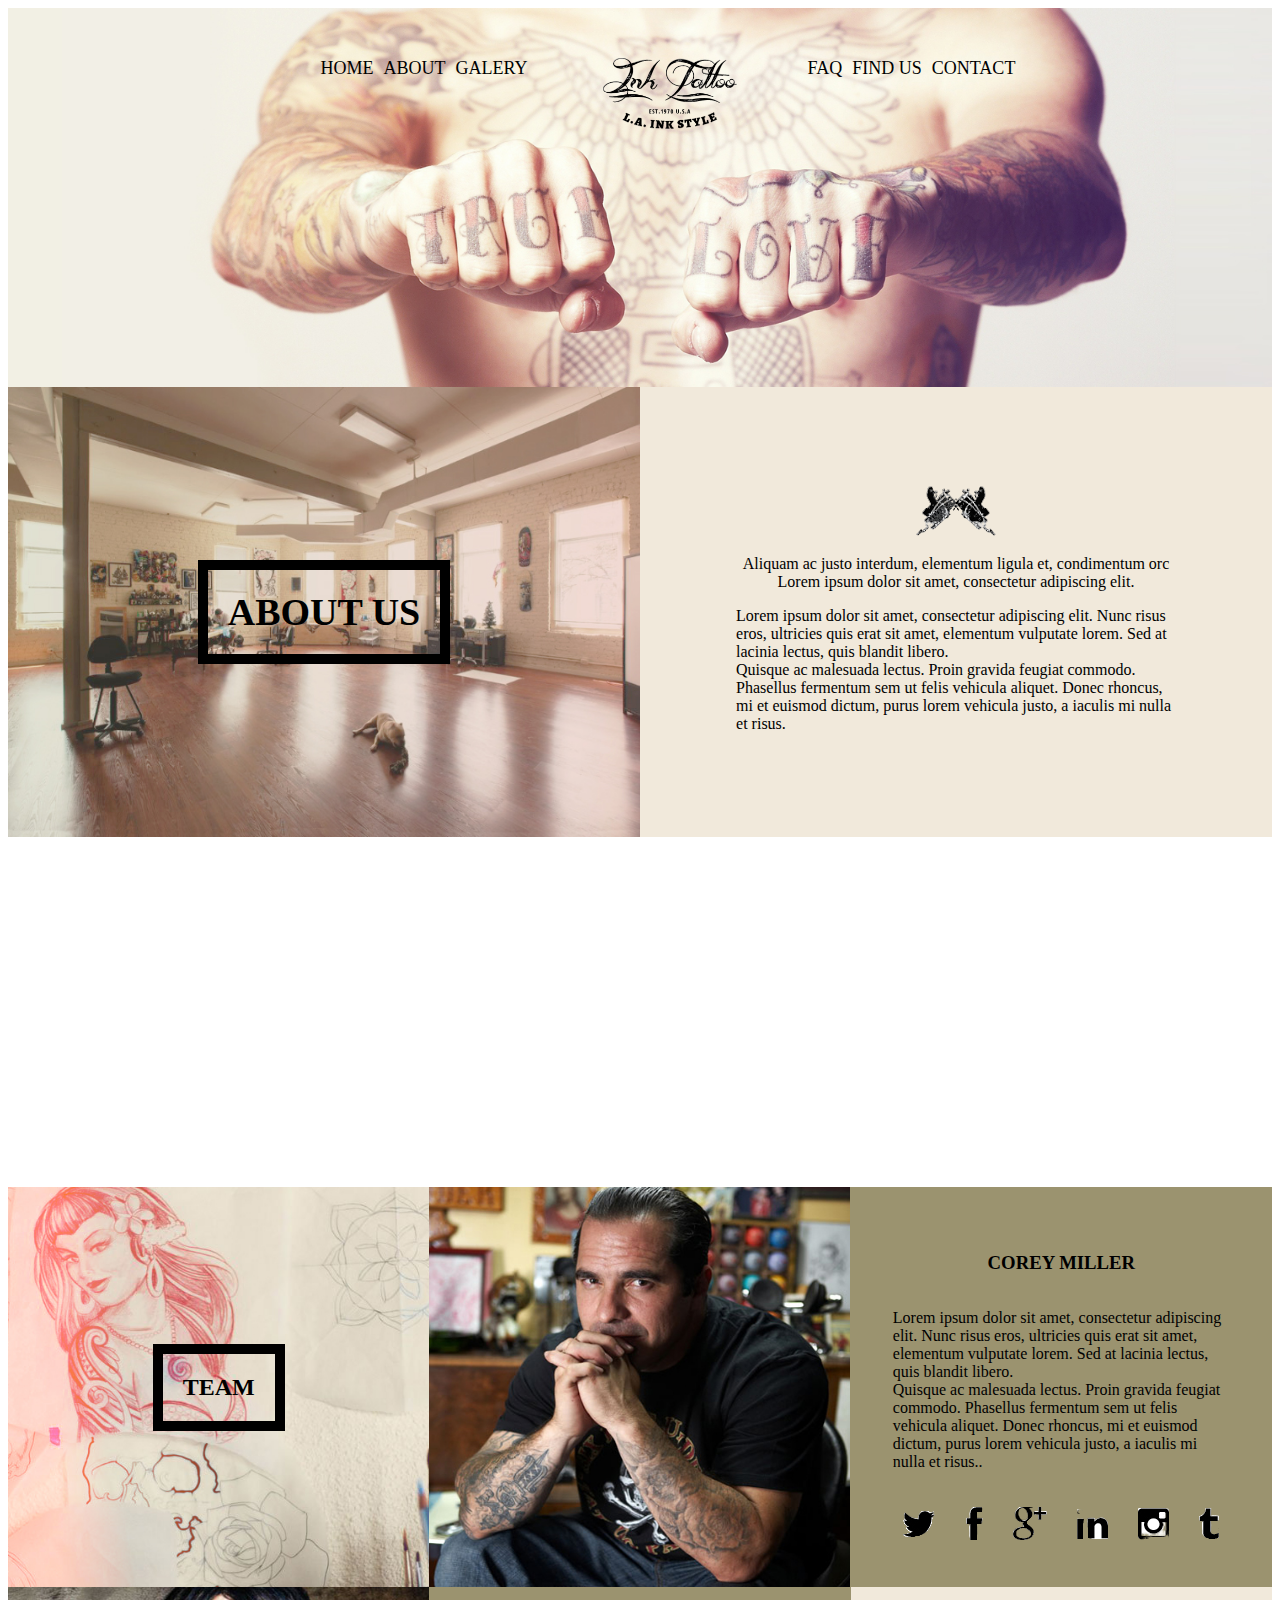
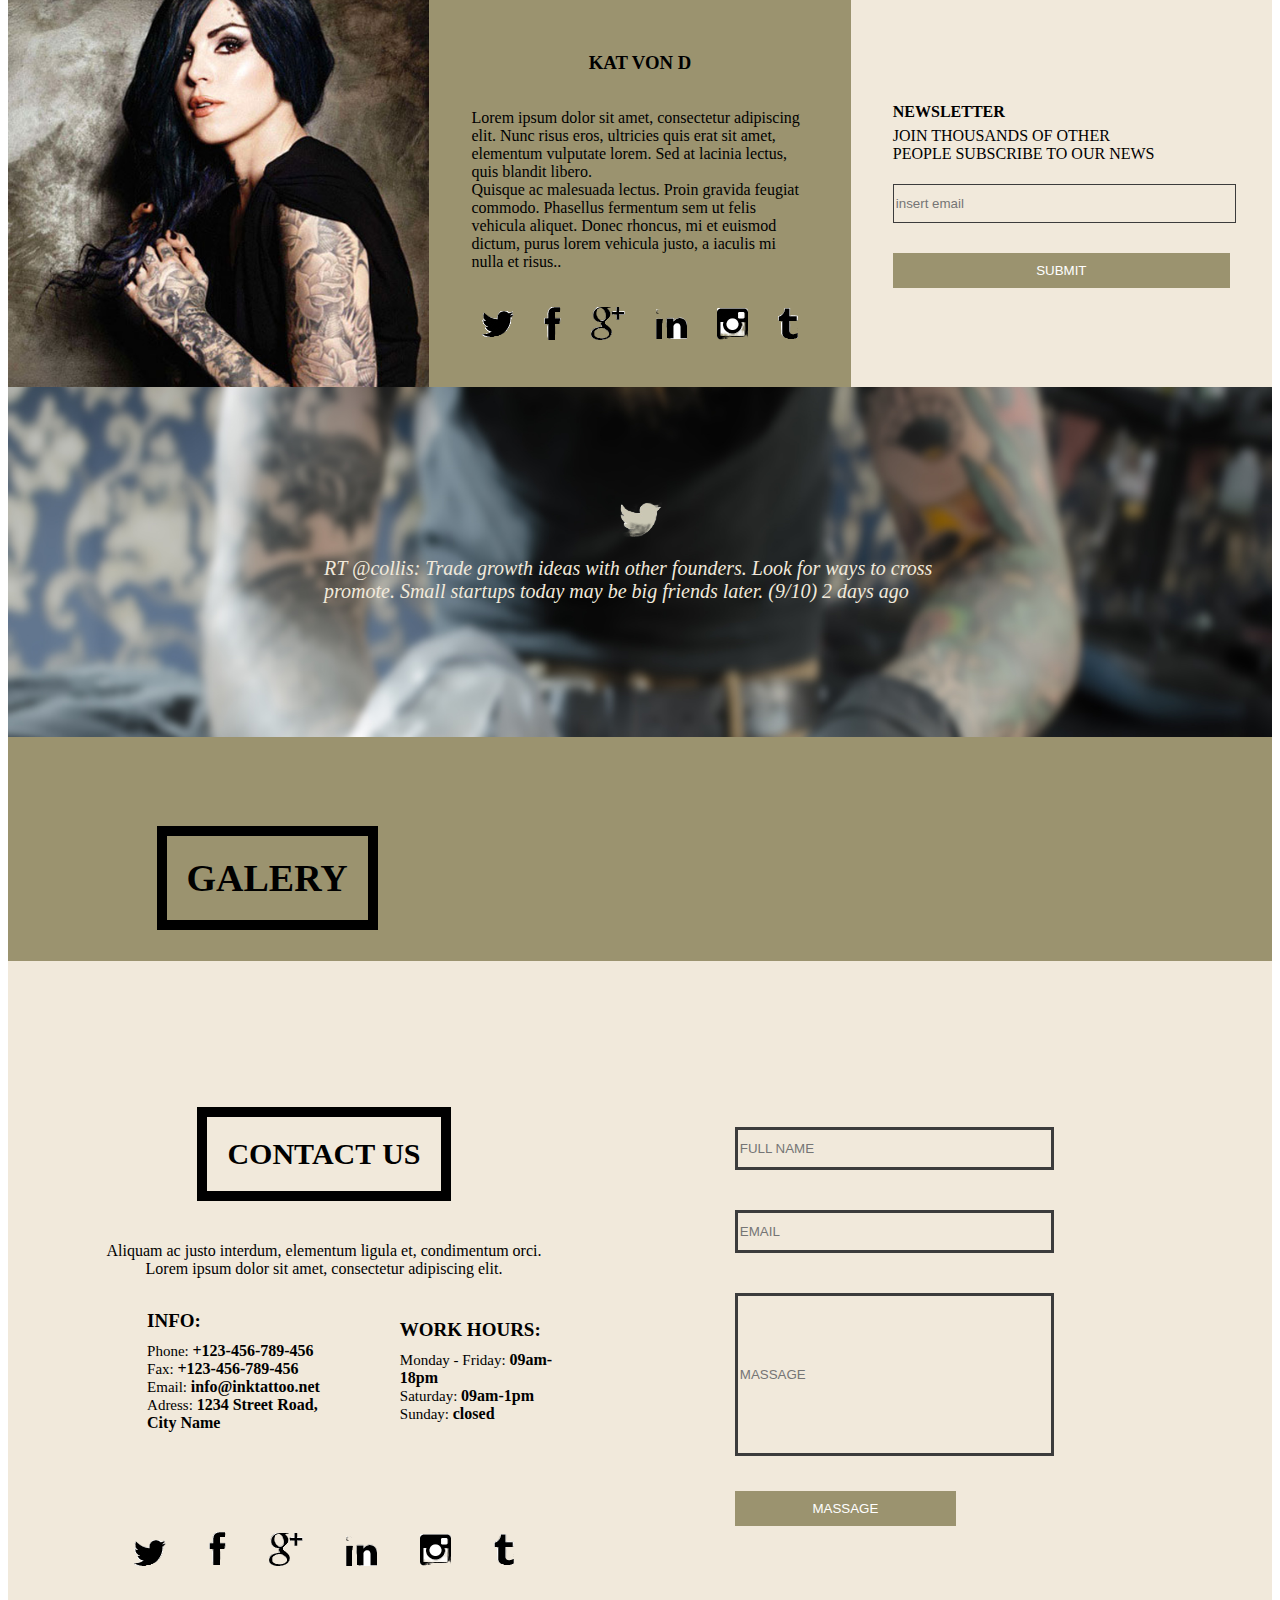
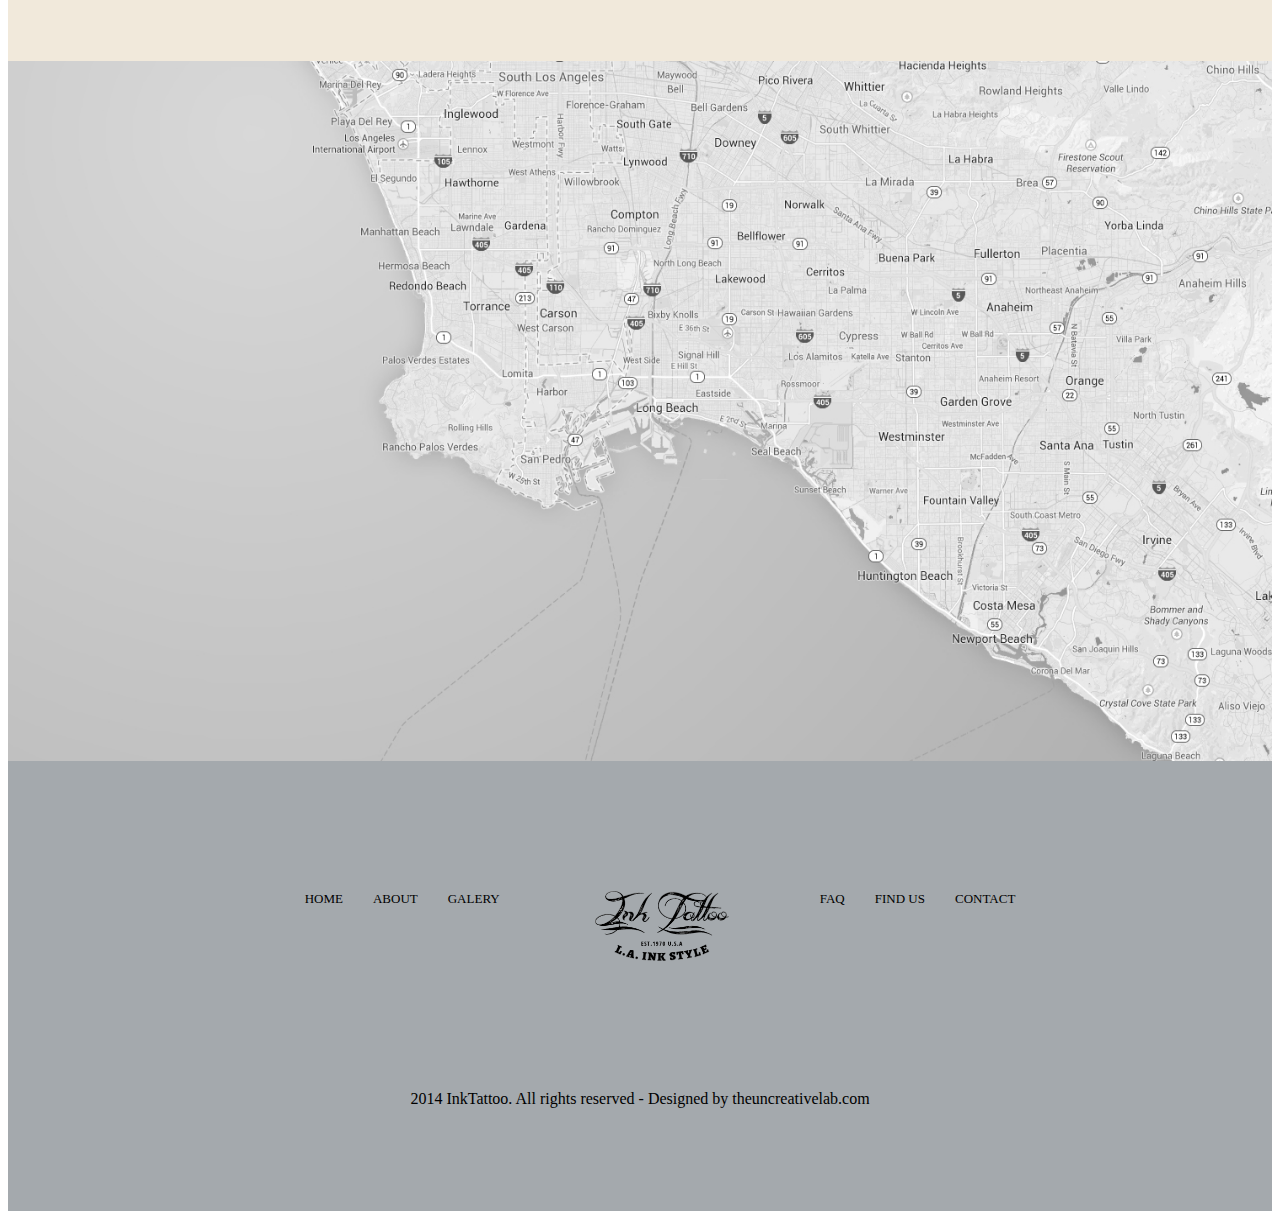
==== commit 0a3cf7d3: "Update and rename index.amp.html to index.html" ====
--- a/index.html
+++ b/index.html
@@ -1,12 +1,653 @@
 <!DOCTYPE html >
 
-<html lang="en">
+<html ⚡ lang="en">
     
   <head>
     <meta charset="utf-8">
+	<meta name="viewport" content="width=device-width">
+
     <title>Задание 4</title>
-    <link rel="stylesheet" type="text/css" href="style.css" media="screen">   
-	<link rel="stylesheet" type="text/css" href="smallStyle.css" media="screen and (max-width:950px)">   
+	
+
+	<style amp-custom>
+@font-face {
+  font-family: "PlayfairDisplay";
+  src: url(./fonts/PlayfairDisplay-VariableFont_wght.ttf);
+}
+.header {
+  display: flex;
+  flex-direction: row;
+  width: 100%;
+  height: 450px;
+  position: absolute;
+  margin-top: 8px;
+}
+.header .img-logo {
+  padding-left: 25%;
+  height: 50%;
+}
+
+.header nav {
+  height: 50%;
+  display: flex;
+  flex-direction: row;
+  justify-content: space-around;
+  align-items: center;
+  align-content: flex-end;
+  width: 100%;
+}
+.header nav ul {
+  display: flex;
+}
+.header nav ul li {
+  font-family: "PlayfairDisplay";
+  text-transform: uppercase;
+  font-size: 18px;
+  color: black;
+  list-style-type: none;
+  padding: 0 5px;
+}
+.oneblock {
+  padding-top: 20%;
+  padding-bottom: 10%;
+  width: 100%;
+  height: 100%;
+  display: flex;
+  background: url("Images/1 блок.jpg");
+  background-repeat: no-repeat;
+  background-size: 100% 100%;
+}
+
+.about {
+  width: 100%;
+  height: 450px;
+  background: #f1e9db;
+  background-repeat: no-repeat;
+  background-size: 100% 100%;
+  display: flex;
+  flex-direction: row;
+  justify-content: space-around;
+  align-items: center;
+}
+
+.about-container1 {
+	width: 49%;
+	height: 450px;
+	background: url("Images/img studio bg.jpg");
+    background-repeat: no-repeat;
+    background-size: 100% 100%;
+	align-items: center;
+}
+
+.about-container2 {
+    width: 49%;
+    align-items: center;
+}
+
+.about .about-container1 {
+  width: 50%;
+  height: 100%;
+  margin-right: 5%;
+  display: flex;
+  flex-direction: column;
+  justify-content: center;
+  align-items: center;
+}
+
+.about .about-container2 {
+  width: 40%;
+  height: 65%;
+  padding-top: 30px;
+  margin-right: 5%;
+  display: flex;
+  flex-direction: column;
+  justify-content: normal;
+  align-items: center;
+}
+.about .about-container2 .description{
+  text-align: center;
+}
+
+.about .about-container2 .description3{
+  width: 87%;
+  margin:0px 0px;
+}
+
+
+.about .about-container1 .title {
+  font-size: 38px;
+  border: 10px solid;
+  padding: 20px;
+}
+
+.galery {
+  display: flex;
+  flex-direction: row;
+  justify-content: center;
+  align-items: baseline;
+  height: auto;
+  
+}
+
+.galery .block {
+  display: flex;
+  flex-direction: column;
+  justify-content: normal;
+  align-items: center;
+  width: calc(100% / 6);
+}
+
+.galery .block .photo {
+  width: 100%;
+  height: 100%;
+}
+
+.quote {
+  width: 100%;
+  height: 350px;
+  display: flex;
+  flex-direction: row;
+  justify-content: space-around;
+  align-items: center;
+  background: url("Images/livello 26.jpg");
+  background-repeat: no-repeat;
+  background-size: 100% 100%;
+}
+.quote .mark {
+  font-size: 100px;
+  color: white;
+  margin-left: 15%;
+}
+.quote .mark2 {
+  font-size: 100px;
+  color: white;
+  margin-right: 15%;
+  transform: rotate(180deg);
+}
+.quote .description {
+  font-size: 20px;
+  color: white;
+  width: 50%;
+}
+
+.team {
+  width: 100%;
+  height: 400px;
+  background: #9b936f;
+  background-repeat: no-repeat;
+  background-size: 100% 100%;
+  display: flex;
+  flex-direction: row;
+  align-items: center;
+}
+
+.team .block{
+  width: calc(100% / 3);
+  height: 100%;
+}
+
+.team-block1 {
+
+	background: url("Images/img bg.jpg");
+    background-repeat: no-repeat;
+    background-size: 100% 100%;
+	align-items: center;	
+}
+.team .team-block1 {
+  display: flex;
+  flex-direction: column;
+  justify-content: center;
+  align-items: center;
+}
+
+.team .team-block1 .title {
+  border: 10px solid;
+  padding: 20px;
+}
+
+.team-block2 {
+	width: 33%;
+	height: 400px;
+	background: url("Images/img-13.jpg");
+    background-repeat: no-repeat;
+	justify-content: space-around;
+    background-size: 100% 100%;
+	align-items: center;
+}
+
+.team-block3 {
+	width: 33%;
+    align-items: center;
+
+}
+.team .team-block3 {
+  display: flex;
+  flex-direction: column;
+  justify-content: center;
+  align-items: center;
+ 
+}
+.team .team-block3 .team-preblock1 {
+  display: flex;
+  flex-direction: column;
+  justify-content: normal;
+  align-items: center;
+}
+
+.team .team-block3 .team-preblock1 .title{
+  text-transform: uppercase;
+}
+
+.team .team-block3 .team-preblock1 {
+  display: flex;
+  flex-direction: column;
+  justify-content: normal;
+  align-items: center;
+  width: 80%;
+}
+
+.team-preblock2 {
+  display: flex;
+  width: 100%;
+  flex-direction: row;
+  justify-content: space-between;
+  align-items: baseline;
+  height: auto;
+}
+.team .team-block3 .team-preblock2 {
+  display: flex;
+  flex-direction: row;
+  width: 75%;
+  align-items: center;
+  margin-top:20px;
+}
+
+
+.team2 {
+  width: 100%;
+  height: 400px;
+  background: #f1e9db;
+  background-repeat: no-repeat;
+  background-size: 100% 100%;
+  display: flex;
+  flex-direction: row;
+  justify-content: space-around;
+  align-items: center;
+}
+
+#women{
+  width: 100%;
+  height: 100%;
+}
+
+.team2 .block{
+  width: calc(100% / 3);
+  height: 100%;
+}
+
+.team2-block1 {
+
+	background: url("Images/img-12.jpg");
+    background-repeat: no-repeat;
+    background-size: 100% 100%;
+	align-items: center;
+}
+.team2-block2 {
+
+    align-items: center;
+	background: #9b936f;
+	 align-items: center;
+	 justify-content: center;
+}
+.team2 .team2-block2 {
+  display: flex;
+  flex-direction: column;
+  justify-content: center;
+  align-items: center;
+}
+.team2 .team2-block2 .team-preblock1 {
+  display: flex;
+  width: 80%;
+  flex-direction: column;
+  justify-content: normal;
+  align-items: center;
+}
+.team2 .team2-block2 .team-preblock2 {
+  margin-top:20px;
+  display: flex;
+  flex-direction: row;
+  width: 75%;
+  align-items: center;
+}
+
+.team2 .team2-block2 .team-preblock1 .title{
+  text-transform: uppercase;
+}
+.team2-block3 {
+	width: 33%;
+}
+
+.team2 .team2-block3 {
+  display: flex;
+  flex-direction: column;
+  justify-content: center;
+  align-items: center;
+}
+
+.team2 .team2-block3 .description{
+  width: 80%;
+  text-transform: uppercase;
+  font-weight: bold;
+}
+.team2 .team2-block3 .description2{
+  width: 80%;
+  text-transform: uppercase;
+  margin-top: -10px;
+}
+.team2 .team2-block3 .field-container {
+  display: flex;
+  flex-direction: column;
+  justify-content: space-around;
+  align-items: center;
+  width: 80%;
+}
+.team2 .team2-block3 .field-container .field {
+  position: relative;
+  width: 100%;
+  padding: 5px;
+}
+.team2 .team2-block3 .field-container .field label {
+  font-size: 18px;
+  color: #f1e9db;
+  position: absolute;
+  left: 0%;
+  top: 0%;
+}
+.team2 .team2-block3 .field-container .field input {
+  display: inline-block;
+  width: 100%;
+  height: 35px;
+  background: #f1e9db;
+  border: 1px solid #3c3c3c;
+}
+.team2 .team2-block3 .field-container #news-submit {
+  display: inline-block;
+  width: 100%;
+  height: 35px;
+  margin-top: 25px;
+  color: white;
+  background: #9b936f;
+  border: none;
+  text-transform: uppercase;
+}
+.quote2 {
+  width: 100%;
+  height: 350px;
+  display: flex;
+  flex-direction: column;
+  align-items: center;
+  background: url("Images/img bg22.jpg");
+  background-repeat: no-repeat;
+  background-size: 100% 100%;
+  justify-content: center;
+}
+.quote2 .description {
+  font-size: 20px;
+  color: #f1e9db;
+  width: 50%;
+  font-style: italic;
+}
+
+.pre-galery {
+  display: flex;
+  flex-direction: row;
+  justify-content: flex-end;
+  background: #9b936f;
+  height: auto;
+}
+.pre-galery-block {
+	width: 39%;
+	align-items: center;	
+}
+.pre-galery .pre-galery-block .title {
+  font-size: 38px;
+  margin-top: 18%;
+  border: 10px solid;
+  padding: 20px;
+}
+.pre-galery .pre-galery-block {
+
+  display: flex;
+  flex-direction: column;
+  justify-content: normal;
+  align-items: center;
+}
+.pre-galery .block {
+  display: flex;
+  flex-direction: column;
+  justify-content: normal;
+  align-items: center;
+  width: 20%;
+}
+
+.pre-galery .block .photo{
+  width: 100%;
+  height: 100%;
+}
+
+.galery2 {
+  display: flex;
+  flex-direction: row;
+  justify-content: center;
+  height: auto;
+  box-sizing: border-box;
+}
+
+.galery2 .block {
+  width: 20%;
+}
+
+.galery2 .block .photo{
+  width: 100%;
+  height: 100%;
+}
+
+.contactus {
+  width: 100%;
+  height: 700px;
+  background: #f1e9db;
+  display: flex;
+  flex-direction: row;
+  justify-content: space-around;
+  align-items: center;
+}
+.contactus-block {
+  width: 49%;
+  align-items: center;
+}
+
+  .contactus .contactus-block {
+  width: 50%;
+  height: 100%;
+
+  display: flex;
+  flex-direction: column;
+  justify-content: center;
+  align-items: center;
+}
+.contactus .contactus-block .title{
+  font-size: 30px;
+  margin-top: 8%;
+  border: 10px solid;
+  padding: 20px;
+}
+.contactus .contactus-block .description{
+  text-align: center;
+}
+.icons {
+  display: flex;
+  width: 60%;
+  flex-direction: row;
+  justify-content: space-between;
+  align-items: baseline;
+  height: auto;
+}
+.contactus .contactus-block .icons{
+  margin-top:100px;
+}
+.info {
+    width: 80%;
+    align-items: center;
+	display: flex;
+    flex-direction: row;
+}
+.info1 {
+    width: 90%;
+    text-align: left;
+
+	  display: flex;
+    align-items: flex-end;
+    flex-direction: column;
+}
+.contactus .contactus-block .info .info1 .title1 {
+  font-size: 19px;
+  text-align: left;
+  width: 70%;
+  margin-bottom: 10px;
+}
+.contactus .contactus-block .info .info1 p {
+  font-size: 15px;
+  text-align: left;
+  width: 70%;
+  margin: 0px;
+}
+.contactus .contactus-block .info .info1 .special {
+  font-size: 16px;
+  font-weight: bold;
+}
+.contactus .contactus-block .contact {
+  display: flex;
+  flex-direction: column;
+  justify-content: space-around;
+  align-items: center;
+  width: 100%;
+}
+.contact {
+  align-items: center;
+}
+.contactus .contactus-block .contact .field {
+  position: relative;
+  align-items: center;
+  width: 70%;
+  padding: 5px;
+}
+.contactus .contactus-block .contact .fieldbig {
+  position: relative;
+  align-items: center;
+  width: 70%;
+  padding: 5px;
+}
+
+
+.contactus .contactus-block .contact .button-container {
+  position: relative;
+  align-items: center;
+  width: 70%;
+  padding: 5px;
+}
+
+.contactus .contactus-block .contact .field label {
+  font-size: 18px;
+  color: #f1e9db;
+  position: absolute;
+  left: 0%;
+  top: 0%;
+}
+.contactus .contactus-block .contact .field input {
+  display: inline-block;
+  width: 70%;
+  height: 35px;
+  background: #f1e9db;
+  border: 3px solid #3c3c3c;
+  margin-top: 30px;
+}
+.contactus .contactus-block .contact .fieldbig input {
+  display: inline-block;
+  width: 70%;
+  height: 155px;
+  background: #f1e9db;
+  border: 3px solid #3c3c3c;
+  margin-top: 30px;
+}
+.contactus .contactus-block .contact #submit {
+  display: inline-block;
+  width: 50%;
+  height: 35px;
+  margin-top: 25px;
+  color: white;
+  background: #9b936f;
+  border: none;
+  text-transform: uppercase;
+ 
+}
+.map {
+  width: 100%;
+  height: 700px;
+  display: flex;
+  background: url("Images/maps.jpg");
+  background-repeat: no-repeat;
+  background-size: 100% 100%;
+}
+.footer {
+  display: flex;
+  flex-direction: column;
+  width: 100%;
+  height: 450px;
+  justify-content: center;
+  background: #a4a9ad;
+}
+.footer .img-logo {
+  padding-left: 25%;
+  height: 50%;
+}
+
+.footer nav {
+  height: 50%;
+  display: flex;
+  flex-direction: row;
+  justify-content: space-around;
+  align-items: center;
+  align-content: flex-end;
+  width: 100%;
+}
+.footer nav ul {
+  display: flex;
+}
+.footer nav ul li {
+  font-family: "PlayfairDisplay";
+  text-transform: uppercase;
+  font-size: 13px;
+  color: black;
+  list-style-type: none;
+  padding: 0 15px;
+}
+.footer .footer-text {
+  flex-direction: column;
+  justify-content: normal;
+  align-items: center;
+  display: flex;
+}
+.footer-text {
+	justify-content: center;
+	display: flex;
+}
+</style>
+
+	<style amp-boilerplate>body{-webkit-animation:-amp-start 8s steps(1,end) 0s 1 normal both;-moz-animation:-amp-start 8s steps(1,end) 0s 1 normal both;-ms-animation:-amp-start 8s steps(1,end) 0s 1 normal both;animation:-amp-start 8s steps(1,end) 0s 1 normal both}@-webkit-keyframes -amp-start{from{visibility:hidden}to{visibility:visible}}@-moz-keyframes -amp-start{from{visibility:hidden}to{visibility:visible}}@-ms-keyframes -amp-start{from{visibility:hidden}to{visibility:visible}}@-o-keyframes -amp-start{from{visibility:hidden}to{visibility:visible}}@keyframes -amp-start{from{visibility:hidden}to{visibility:visible}}</style><noscript><style amp-boilerplate>body{-webkit-animation:none;-moz-animation:none;-ms-animation:none;animation:none}</style></noscript>
+	<link rel="canonical" href="/index_base.html">
+
+	<script async custom-element="amp-form" src="https://cdn.ampproject.org/v0/amp-form-0.1.js"></script>
+	<script async src="https://cdn.ampproject.org/v0.js"></script>
   </head>
   
   <body>
@@ -49,43 +690,43 @@
 		
 		<section class="galery">
 		  <div class="block">
-		     <img class="photo" src="./Images/img-11.jpg" alt="photo">
-		  </div>
-		  <div class="block">
-		     <img class="photo" src="./Images/img-10.jpg" alt="photo">
-		  </div>
-		  <div class="block">
-		     <img class="photo" src="./Images/img-9.jpg" alt="photo">
-		  </div>
-		  <div class="block">
-		     <img class="photo" src="./Images/img-8.jpg" alt="photo">
-		  </div>
-		  <div class="block">
-		     <img class="photo" src="./Images/img-7.jpg" alt="photo">
-		  </div>
-		  <div class="block">
-		     <img class="photo" src="./Images/img-6.jpg" alt="photo">
+		     <amp-img layout="responsive" width="300" height="300" class="photo" src="./Images/img-11.jpg" alt="photo">
+		  </div>
+		  <div class="block">
+		     <amp-img layout="responsive" width="300" height="300" class="photo" src="./Images/img-10.jpg" alt="photo">
+		  </div>
+		  <div class="block">
+			<amp-img layout="responsive" width="300" height="300" class="photo" src="./Images/img-9.jpg" alt="photo">
+		  </div>
+		  <div class="block">
+			<amp-img layout="responsive" width="300" height="300" class="photo" src="./Images/img-8.jpg" alt="photo">
+		  </div>
+		  <div class="block">
+			<amp-img layout="responsive" width="300" height="300" class="photo" src="./Images/img-7.jpg" alt="photo">
+		  </div>
+		  <div class="block">
+			<amp-img layout="responsive" width="300" height="300" class="photo" src="./Images/img-6.jpg" alt="photo">
 		  </div>
 		</section>
 		
 		<section class="galery">
 		  <div class="block">
-		     <img class="photo" src="./Images/img-5.jpg" alt="photo">
-		  </div>
-		  <div class="block">
-		     <img class="photo" src="./Images/img-4.jpg" alt="photo">
-		  </div>
-		  <div class="block">
-		     <img class="photo" src="./Images/img-3.jpg" alt="photo">
-		  </div>
-		  <div class="block">
-		     <img class="photo" src="./Images/img-2.jpg" alt="photo">
-		  </div>
-		  <div class="block">
-		     <img class="photo" src="./Images/img-11.jpg" alt="photo">
-		  </div>
-		  <div class="block">
-		     <img class="photo" src="./Images/img.jpg" alt="photo">
+			<amp-img layout="responsive" width="300" height="300" class="photo" src="./Images/img-5.jpg" alt="photo">
+		  </div>
+		  <div class="block">
+			<amp-img layout="responsive" width="300" height="300" class="photo" src="./Images/img-4.jpg" alt="photo">
+		  </div>
+		  <div class="block">
+			<amp-img layout="responsive" width="300" height="300" class="photo" src="./Images/img-3.jpg" alt="photo">
+		  </div>
+		  <div class="block">
+			<amp-img layout="responsive" width="300" height="300" class="photo" src="./Images/img-2.jpg" alt="photo">
+		  </div>
+		  <div class="block">
+			<amp-img layout="responsive" width="300" height="300" class="photo" src="./Images/img-11.jpg" alt="photo">
+		  </div>
+		  <div class="block">
+			<amp-img layout="responsive" width="300" height="300" class="photo" src="./Images/img.jpg" alt="photo">
 		  </div>
 		</section>
 		
@@ -141,7 +782,7 @@
 		     <p class="description">Newsletter</p>
 			 <p class="description2">Join thousands of other<br>
 			                        people subscribe to our news </p>
-		     <form class="field-container">   
+		     <form method="post" action-xhr="https://example.com/subscribe" target="_top" class="field-container">   
 				<div class="field">
                   <input id="news-name" type="text" placeholder="insert email" required>
                 </div>
@@ -160,65 +801,65 @@
 		    <h2 class="title">GALERY</h2>
 		  </div>
 		  <div class="block">
-		     <img class="photo" src="./Images/img-30.jpg" alt="photo">
-		  </div>
-		  <div class="block">
-		     <img class="photo" src="./Images/img-29.jpg" alt="photo">
-		  </div>
-		  <div class="block">
-		     <img class="photo" src="./Images/img-28.jpg" alt="photo">
+		     <amp-img layout="responsive" width="300" height="300" class="photo" src="./Images/img-30.jpg" alt="photo">
+		  </div>
+		  <div class="block">
+			<amp-img layout="responsive" width="300" height="300" class="photo" src="./Images/img-29.jpg" alt="photo">
+		  </div>
+		  <div class="block">
+			<amp-img layout="responsive" width="300" height="300" class="photo" src="./Images/img-28.jpg" alt="photo">
 		  </div>
 		</section>  
 		
 		<section class="galery2">
 		  <div class="block">
-		     <img class="photo" src="./Images/img-27.jpg" alt="photo">
-		  </div>
-		  <div class="block">
-		     <img class="photo" src="./Images/img-26.jpg" alt="photo">
-		  </div>
-		  <div class="block">
-		     <img class="photo" src="./Images/img-25.jpg" alt="photo">
-		  </div>
-		  <div class="block">
-		     <img class="photo" src="./Images/img-24.jpg" alt="photo">
-		  </div>
-		  <div class="block">
-		     <img class="photo" src="./Images/img-23.jpg" alt="photo">
+			<amp-img layout="responsive" width="300" height="300" class="photo" src="./Images/img-27.jpg" alt="photo">
+		  </div>
+		  <div class="block">
+			<amp-img layout="responsive" width="300" height="300" class="photo" src="./Images/img-26.jpg" alt="photo">
+		  </div>
+		  <div class="block">
+			<amp-img layout="responsive" width="300" height="300" class="photo" src="./Images/img-25.jpg" alt="photo">
+		  </div>
+		  <div class="block">
+			<amp-img layout="responsive" width="300" height="300" class="photo" src="./Images/img-24.jpg" alt="photo">
+		  </div>
+		  <div class="block">
+			<amp-img layout="responsive" width="300" height="300" class="photo" src="./Images/img-23.jpg" alt="photo">
 		  </div>
 		</section>
 		<section class="galery2">
 		  <div class="block">
-		     <img class="photo" src="./Images/img-22.jpg" alt="photo">
-		  </div>
-		  <div class="block">
-		     <img class="photo" src="./Images/img-20.jpg" alt="photo">
-		  </div>
-		  <div class="block">
-		     <img class="photo" src="./Images/img-21.jpg" alt="photo">
-		  </div>
-		  <div class="block">
-		     <img class="photo" src="./Images/img-20.jpg" alt="photo">
-		  </div>
-		  <div class="block">
-		     <img class="photo" src="./Images/img-19.jpg" alt="photo">
+			<amp-img layout="responsive" width="300" height="300" class="photo" src="./Images/img-22.jpg" alt="photo">
+		  </div>
+		  <div class="block">
+			<amp-img layout="responsive" width="300" height="300" class="photo" src="./Images/img-20.jpg" alt="photo">
+		  </div>
+		  <div class="block">
+			<amp-img layout="responsive" width="300" height="300" class="photo" src="./Images/img-21.jpg" alt="photo">
+		  </div>
+		  <div class="block">
+			<amp-img layout="responsive" width="300" height="300" class="photo" src="./Images/img-20.jpg" alt="photo">
+		  </div>
+		  <div class="block">
+			<amp-img layout="responsive" width="300" height="300" class="photo" src="./Images/img-19.jpg" alt="photo">
 		  </div>
 		</section>
 		<section class="galery2">
 		  <div class="block">
-		     <img class="photo" src="./Images/img-18.jpg" alt="photo">
-		  </div>
-		  <div class="block">
-		     <img class="photo" src="./Images/img-17.jpg" alt="photo">
-		  </div>
-		  <div class="block">
-		     <img class="photo" src="./Images/img-16.jpg" alt="photo">
-		  </div>
-		  <div class="block">
-		     <img class="photo" src="./Images/img-15.jpg" alt="photo">
-		  </div>
-		  <div class="block">
-		     <img class="photo" src="./Images/img-14.jpg" alt="photo">
+			<amp-img layout="responsive" width="300" height="300" class="photo" src="./Images/img-18.jpg" alt="photo">
+		  </div>
+		  <div class="block">
+			<amp-img layout="responsive" width="300" height="300" class="photo" src="./Images/img-17.jpg" alt="photo">
+		  </div>
+		  <div class="block">
+			<amp-img layout="responsive" width="300" height="300" class="photo" src="./Images/img-16.jpg" alt="photo">
+		  </div>
+		  <div class="block">
+			<amp-img layout="responsive" width="300" height="300" class="photo" src="./Images/img-15.jpg" alt="photo">
+		  </div>
+		  <div class="block">
+		     <amp-img layout="responsive" width="300" height="300" class="photo" src="./Images/img-14.jpg" alt="photo">
 		  </div>
 		</section>
 		
@@ -252,7 +893,7 @@
 		        </div>	
 			</div> 
 			 <div class="contactus-block">
-			 <form class="contact">   
+			 <form method="post" action-xhr="https://example.com/subscribe" target="_top" class="contact">   
 				<div class="field">
                   <input id="name" type="text" placeholder="FULL NAME" required>
                 </div>
@@ -297,4 +938,4 @@
 	
   </body>
   
-</html>+</html>
